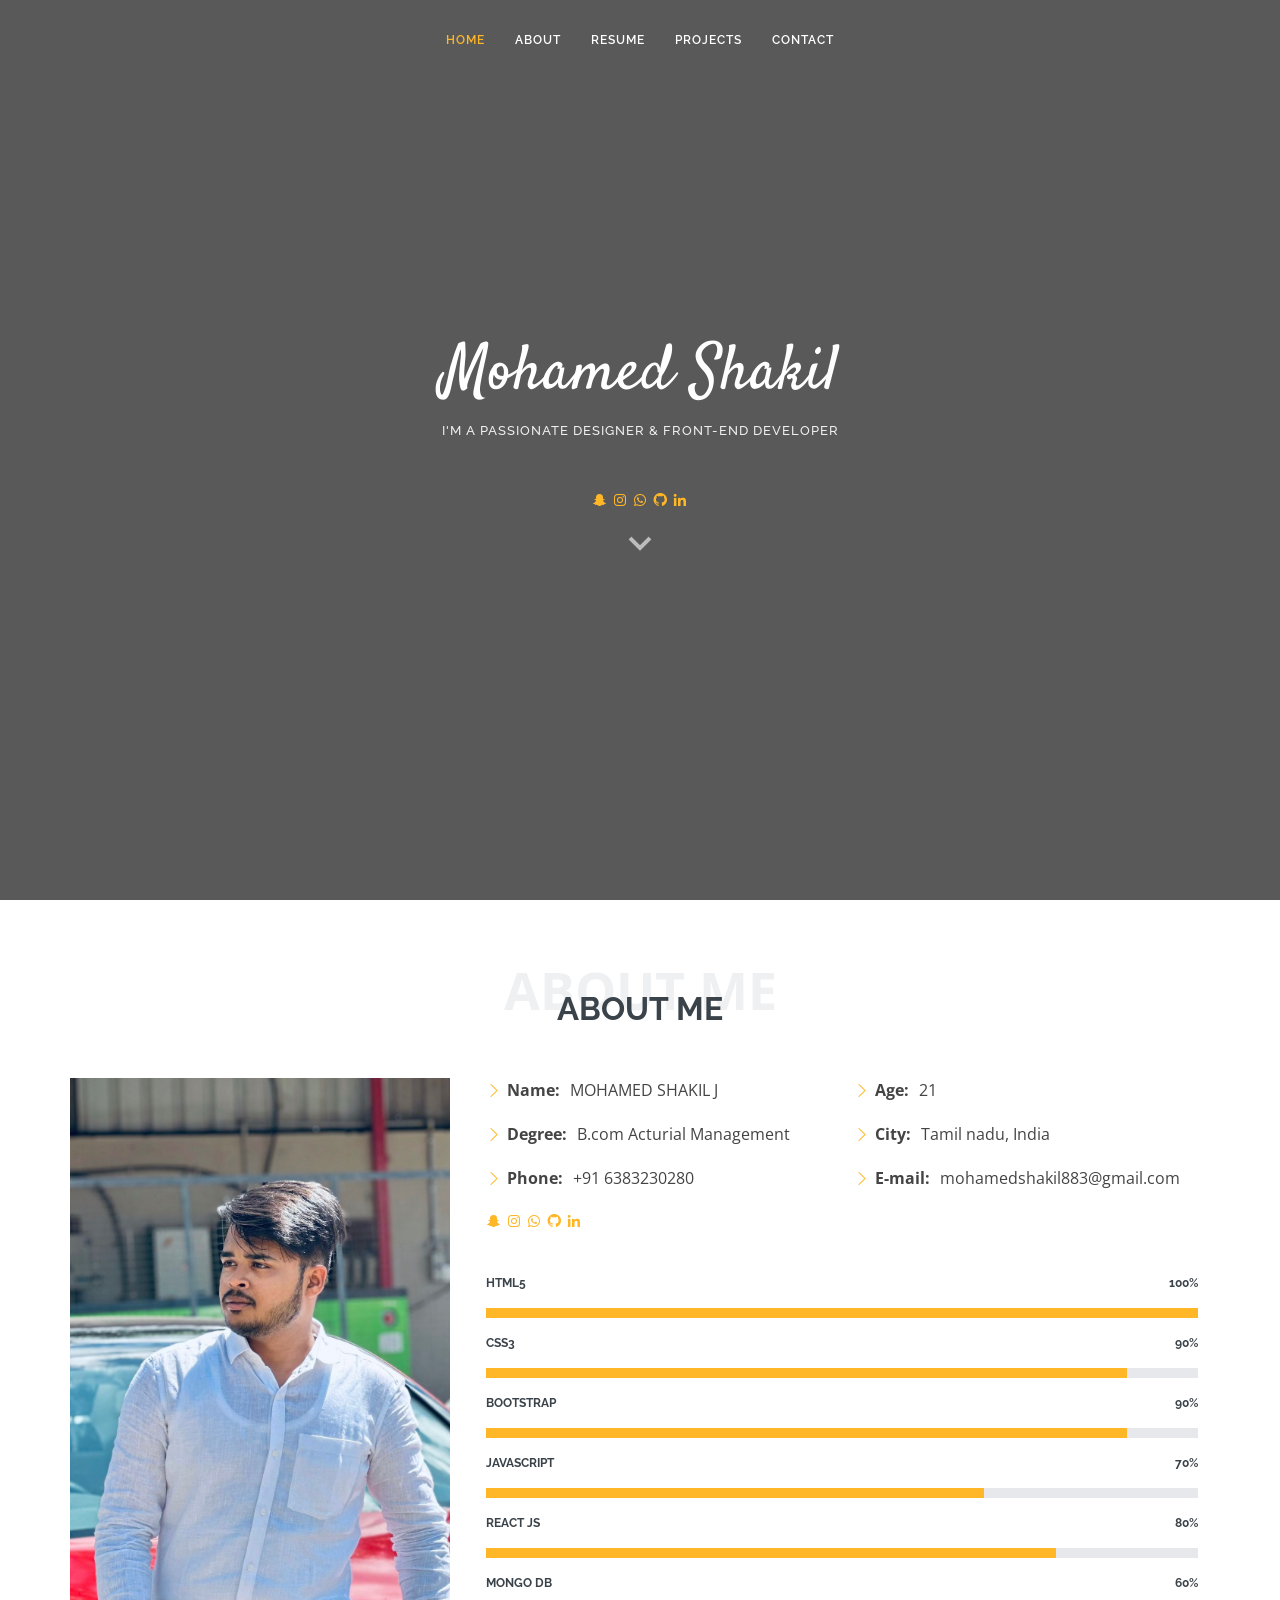
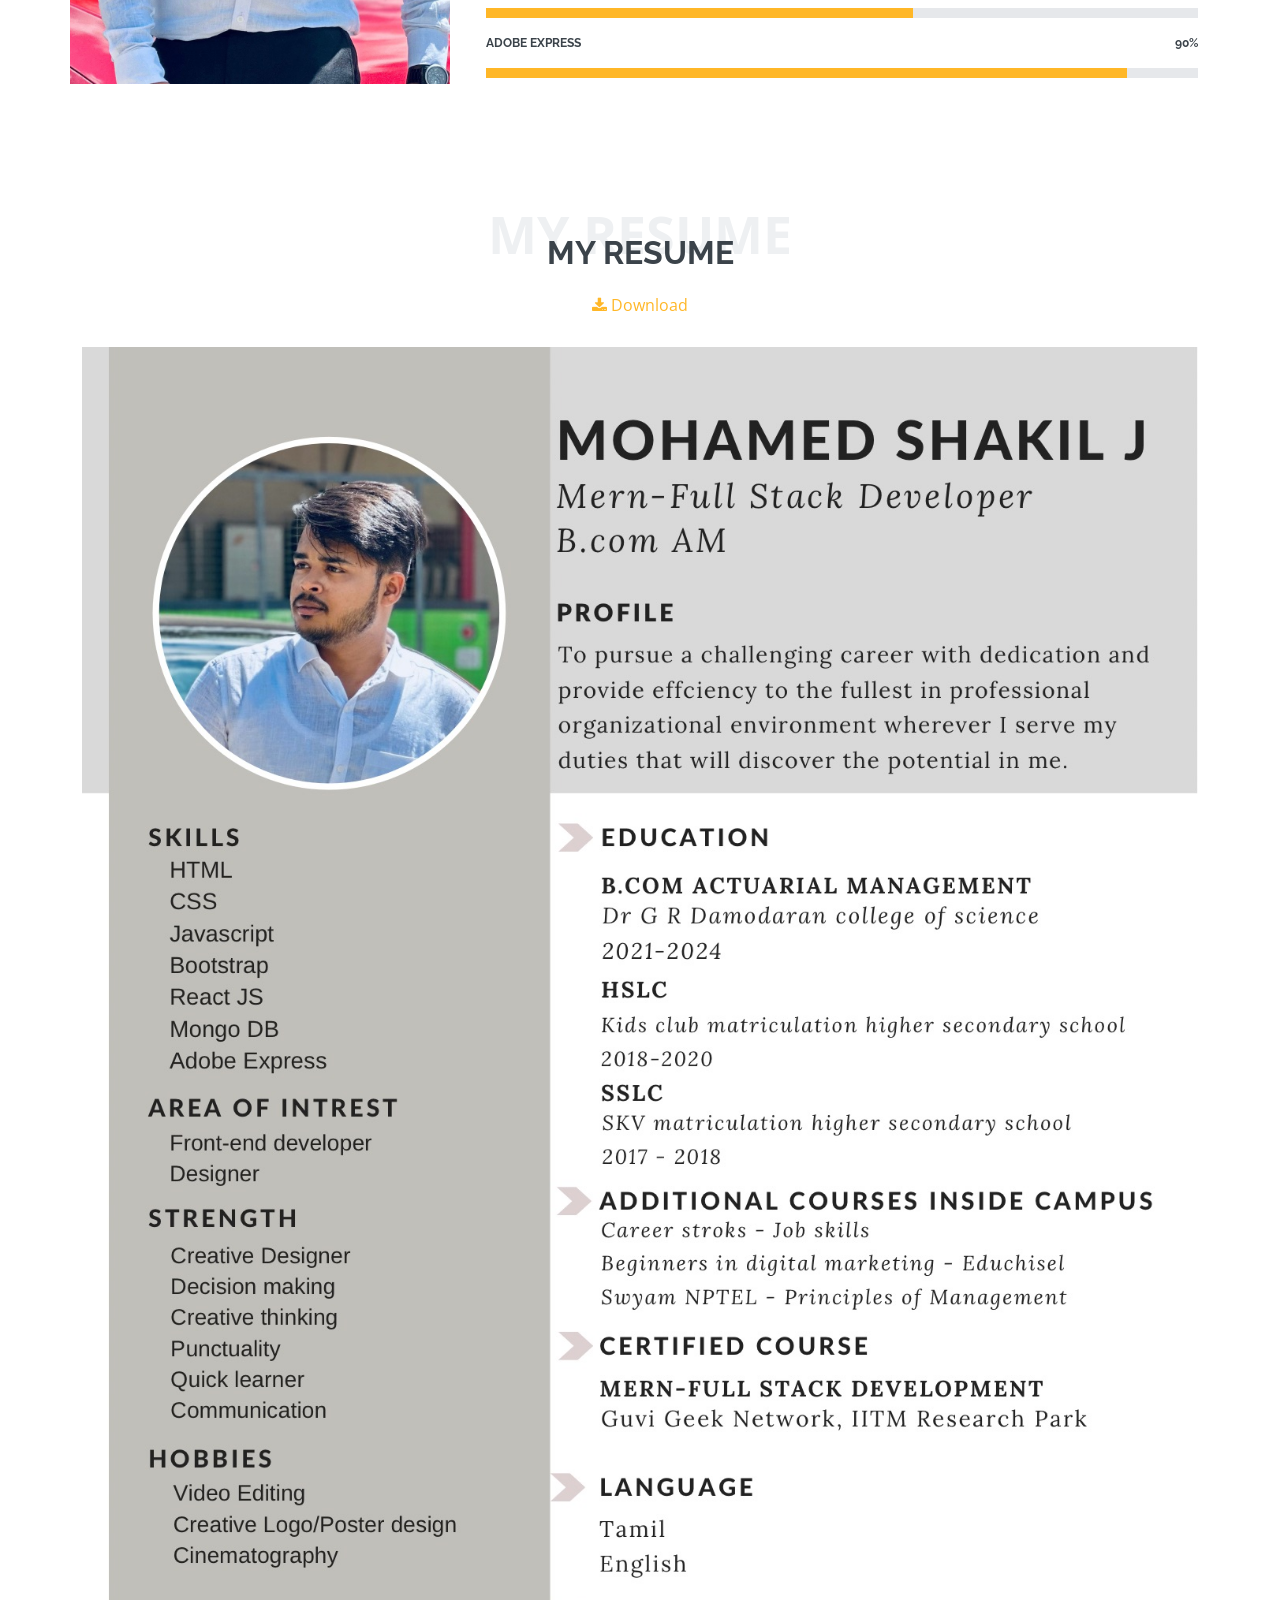
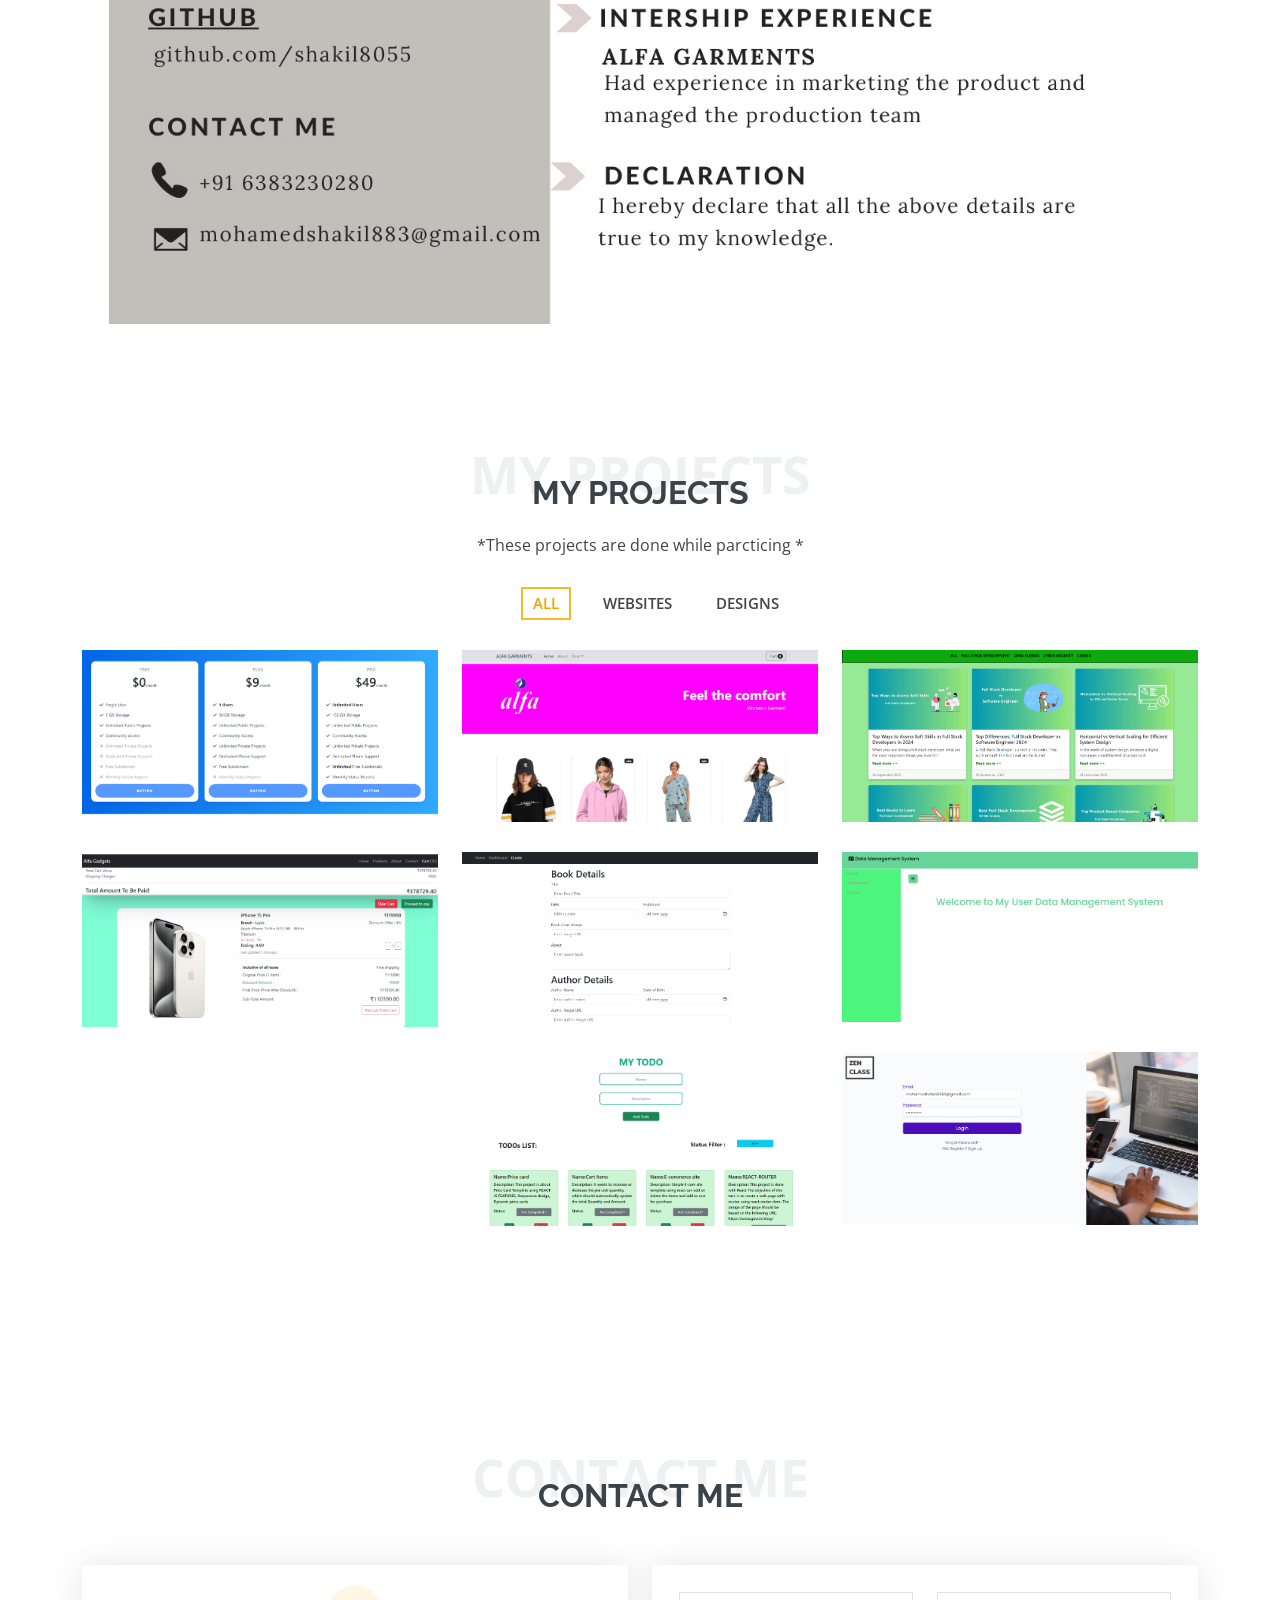
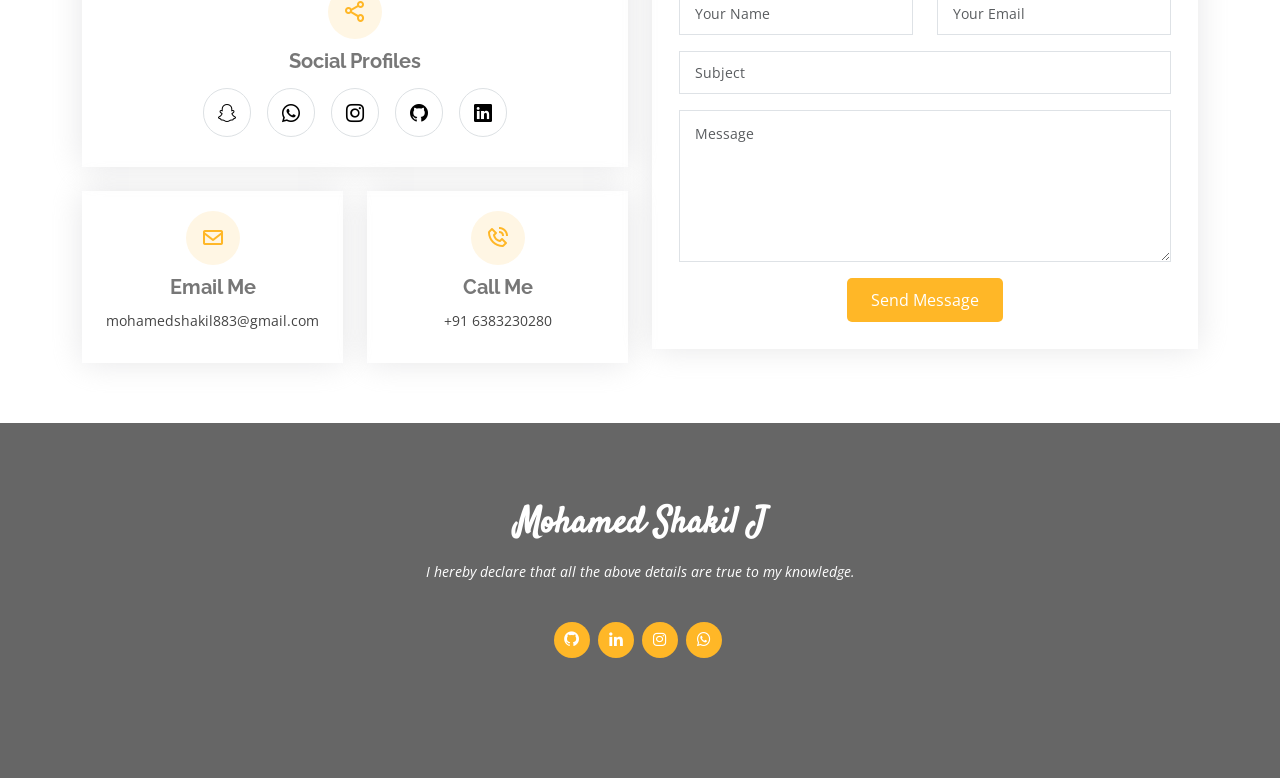
==== index.html @ 7e32fdbc "commit" ====
<!DOCTYPE html>
<html lang="en">

<head>
  <meta charset="utf-8">
  <meta content="width=device-width, initial-scale=1.0" name="viewport">

  <title>MOHAMED SHAKIL J</title>
  <meta content="" name="description">
  <meta content="" name="keywords">
  
  <!-- Favicons -->
  <link href="assets/img/favicon.png" rel="icon">
  <link href="assets/img/apple-touch-icon.png" rel="apple-touch-icon">

  <!-- Google Fonts -->
  <link href="https://fonts.googleapis.com/css?family=Open+Sans:300,300i,400,400i,600,600i,700,700i|Raleway:300,300i,400,400i,500,500i,600,600i,700,700i|Satisfy" rel="stylesheet">
  <link href="assets/vendor/bootstrap/css/bootstrap.min.css" rel="stylesheet">
  <link href="assets/vendor/bootstrap-icons/bootstrap-icons.css" rel="stylesheet">
  <link href="assets/vendor/boxicons/css/boxicons.min.css" rel="stylesheet">
  <link href="assets/vendor/glightbox/css/glightbox.min.css" rel="stylesheet">
  <link href="assets/vendor/swiper/swiper-bundle.min.css" rel="stylesheet">


  <link href="assets/css/style.css" rel="stylesheet">

  <link rel="stylesheet" href="https://cdnjs.cloudflare.com/ajax/libs/font-awesome/4.7.0/css/font-awesome.min.css">
</head>

<body>

  <!-- ======= Header ======= -->
  <header id="header" class="fixed-top d-flex justify-content-center align-items-center header-transparent">

    <nav id="navbar" class="navbar">
      <ul>
        <li><a class="nav-link scrollto active" href="#hero">Home</a></li>
        <li><a class="nav-link scrollto" href="#about">About</a></li>
        <li><a class="nav-link scrollto" href="#resume">Resume</a></li>
        <li><a class="nav-link scrollto " href="#portfolio">PROJECTS</a></li>
        <li><a class="nav-link scrollto" href="#contact">Contact</a></li>
      </ul>
      <i class="bi bi-list mobile-nav-toggle"></i>
    </nav><!-- .navbar -->

  </header><!-- End Header -->

  <!-- ======= Hero Section ======= -->
  <section id="hero">
    <div class="hero-container">
      <h1>Mohamed Shakil</h1>
      <h2>I'm a Passionate Designer & Front-End developer</h2>
      
      
      <div class="social-links">
        <a href="https://snapchat.com/t/cW3NzgZ7" class="snapchat"><i class="bx bxl-snapchat"></i></a>
        <a href="https://www.instagram.com/mdshakiill" class="instagram"><i class="bx bxl-instagram"></i></a>
        <a href="https://wa.me/+916383230280" class="whatsapp"><i class="bx bxl-whatsapp"></i></a>
        <a href="https://github.com/shakil8055"><i class="bx bxl-github"></i></a>
        <a href="https://www.linkedin.com/in/mohamed-shakil-3260b3309/" class="linkedin"><i class="bx bxl-linkedin"></i></a>
      </div>
      <a href="#about" class="btn-scroll scrollto" title="Scroll Down"><i class="bx bx-chevron-down"></i></a>
    </div>
  </section><!-- End Hero -->

  <main id="main">

    <!-- ======= About Me Section ======= -->
    <section id="about" class="about">
      <div class="container">

        <div class="section-title">
          <span>About Me</span>
          <h2>About Me</h2>
          
        </div>

        <div class="row">
          <div class="image col-lg-4 d-flex align-items-stretch justify-content-center justify-content-lg-start"></div>
          <div class="col-lg-8 d-flex flex-column align-items-stretch">
            <div class="content ps-lg-4 d-flex flex-column justify-content-center">
              <div class="row">
                <div class="col-lg-6">
                  <ul>
                    <li><i class="bi bi-chevron-right"></i> <strong>Name:</strong> <span>MOHAMED SHAKIL J</span></li>
                    <li><i class="bi bi-chevron-right"></i> <strong>Degree:</strong> <span>B.com Acturial Management</span></li>
                    
                    <li><i class="bi bi-chevron-right"></i> <strong>Phone:</strong> <span>+91 6383230280</span></li>
                  </ul>
                </div>
                <div class="col-lg-6">
                  <ul>
                    <li><i class="bi bi-chevron-right"></i> <strong>Age:</strong> <span>21</span></li>
                    <li><i class="bi bi-chevron-right"></i> <strong>City:</strong> <span>Tamil nadu, India</span></li>
                    <li><i class="bi bi-chevron-right"></i> <strong>E-mail:</strong> <span>mohamedshakil883@gmail.com</span></li>
                  </ul>
                </div>
                <div class="social-links">
                  <a href="https://snapchat.com/t/cW3NzgZ7" class="snapchat"><i class="bx bxl-snapchat"></i></a>
                  <a href="https://www.instagram.com/mdshakiill" class="instagram"><i class="bx bxl-instagram"></i></a>
                  <a href="https://wa.me/+916383230280" class="whatsapp"><i class="bx bxl-whatsapp"></i></a>
                  <a href="https://github.com/shakil8055"><i class="bx bxl-github"></i></a>
                  <a href="https://www.linkedin.com/in/mohamed-shakil-3260b3309/" class="linkedin"><i class="bx bxl-linkedin"></i></a>
                </div>
              </div>
             
            </div><!-- End .content-->

            <div class="skills-content ps-lg-4">
              <div class="progress">
                <span class="skill">HTML5 <i class="val">100%</i></span>
                <div class="progress-bar-wrap">
                  <div class="progress-bar" role="progressbar" aria-valuenow="100" aria-valuemin="0" aria-valuemax="100"></div>
                </div>
              </div>
              <div class="progress">
                <span class="skill">CSS3 <i class="val">90%</i></span>
                <div class="progress-bar-wrap">
                  <div class="progress-bar" role="progressbar" aria-valuenow="90" aria-valuemin="0" aria-valuemax="100"></div>
                </div>
              </div>

              <div class="progress">
                <span class="skill">Bootstrap <i class="val">90%</i></span>
                <div class="progress-bar-wrap">
                  <div class="progress-bar" role="progressbar" aria-valuenow="90" aria-valuemin="0" aria-valuemax="100"></div>
                </div>
              </div>

              <div class="progress">
                <span class="skill">Javascript<i class="val">70%</i></span>
                <div class="progress-bar-wrap">
                  <div class="progress-bar" role="progressbar" aria-valuenow="70" aria-valuemin="0" aria-valuemax="100"></div>
                </div>
              </div>
              <div class="progress">
                <span class="skill">React JS<i class="val">80%</i></span>
                <div class="progress-bar-wrap">
                  <div class="progress-bar" role="progressbar" aria-valuenow="80" aria-valuemin="0" aria-valuemax="100"></div>
                </div>
              </div>
              <div class="progress">
                <span class="skill">Mongo DB<i class="val">60%</i></span>
                <div class="progress-bar-wrap">
                  <div class="progress-bar" role="progressbar" aria-valuenow="60" aria-valuemin="0" aria-valuemax="100"></div>
                </div>
              </div>
              <div class="progress">
                <span class="skill">Adobe Express<i class="val">90%</i></span>
                <div class="progress-bar-wrap">
                  <div class="progress-bar" role="progressbar" aria-valuenow="90" aria-valuemin="0" aria-valuemax="100"></div>
                </div>
              </div>
            </div>
          </div>
        </div>

      </div>
    </section>

    <!-- ======= My Resume Section ======= -->
    <section id="resume" class="resume">
      <div class="container">

        <div class="section-title">
          <span>My Resume</span>
          <h2>My Resume</h2>
          <a download href="./assets/img/RESUME.jpg"> <i class="fa fa-download"></i> Download</a>
        </div>

        <div class="row">
          
            
           
        <img src="./assets/img/RESUME.jpg">
      </div>
    </section><!-- End My Resume Section -->

    

    <!-- ======= My Portfolio Section ======= -->
    <section id="portfolio" class="portfolio">
      <div class="container">

        <div class="section-title">
          <span>My PROJECTS</span>
          <h2>My PROJECTS</h2>
          <p>*These projects are done while parcticing *</p>
        </div>

        <ul id="portfolio-flters" class="d-flex justify-content-center">
          <li data-filter="*" class="filter-active">All</li>
          <li data-filter=".filter-app">WEBSITES</li>
          <li data-filter=".filter-card">DESIGNS</li>
        </ul>

        <div class="row portfolio-container">

          <div class="col-lg-4 col-md-6 portfolio-item filter-app">
            <div class="portfolio-img"><img src="./assets/img/projects/Price-card.png" class="img-fluid" alt=""></div>
            <div class="portfolio-info">
              <h4>WEBSITE</h4>
              <p>PRICE CARD</p>
              <a href="./assets/img/projects/Price-card.png" data-gallery="portfolioGallery" class="portfolio-lightbox preview-link" title="PRICE CARD"><i class="bx bx-plus"></i></a>
              <a href="https://sha-price-card.netlify.app/" class="details-link" title="More Details"><i class="bx bx-link"></i></a>
            </div>
          </div>
          <div class="col-lg-4 col-md-6 portfolio-item filter-app">
            <div class="portfolio-img"><img src="./assets/img/projects/ALFA e-com.png" class="img-fluid" alt=""></div>
            <div class="portfolio-info">
              <h4>WEBSITE</h4>
              <p>ALFA E-COM SITE</p>
              <a href="./assets/img/projects/ALFA e-com.png" data-gallery="portfolioGallery" class="portfolio-lightbox preview-link" title="ALFA E-COM SITE"><i class="bx bx-plus"></i></a>
              <a href="https://sha-alfa-ecom.netlify.app/" class="details-link" title="More Details"><i class="bx bx-link"></i></a>
            </div>
          </div>
          <div class="col-lg-4 col-md-6 portfolio-item filter-app">
            <div class="portfolio-img"><img src="./assets/img/projects/course site.png" class="img-fluid" alt=""></div>
            <div class="portfolio-info">
              <h4>WEBSITE</h4>
              <p>COURSE SITE</p>
              <a href="./assets/img/projects/course site.png" data-gallery="portfolioGallery" class="portfolio-lightbox preview-link" title="COURSE SITE"><i class="bx bx-plus"></i></a>
              <a href="https://sha-react-router.netlify.app/" class="details-link" title="More Details"><i class="bx bx-link"></i></a>
            </div>
          </div>
          <div class="col-lg-4 col-md-6 portfolio-item filter-app">
            <div class="portfolio-img"><img src="./assets/img/projects/Data management.png" class="img-fluid" alt=""></div>
            <div class="portfolio-info">
              <h4>WEBSITE</h4>
              <p>DATA MANAGEMENT SYSTEM</p>
              <a href="./assets/img/projects/Data management.png" data-gallery="portfolioGallery" class="portfolio-lightbox preview-link" title="DATA MANAGEMENT SYSTEM"><i class="bx bx-plus"></i></a>
              <a href="https://sha-user-management.netlify.app/" class="details-link" title="More Details"><i class="bx bx-link"></i></a>
            </div>
          </div>
          <div class="col-lg-4 col-md-6 portfolio-item filter-app">
            <div class="portfolio-img"><img src="./assets/img/projects/library management.png" class="img-fluid" alt=""></div>
            <div class="portfolio-info">
              <h4>WEBSITE</h4>
              <p>LIBRARY MANAGEMENT</p>
              <a href="./assets/img/projects/library management.png" data-gallery="portfolioGallery" class="portfolio-lightbox preview-link" title="LIBRARY MANAGEMENT"><i class="bx bx-plus"></i></a>
              <a href="https://sha-library-management.netlify.app/" class="details-link" title="More Details"><i class="bx bx-link"></i></a>
            </div>
          </div>
          <div class="col-lg-4 col-md-6 portfolio-item filter-app">
            <div class="portfolio-img"><img src="./assets/img/projects/GADGET SITE.png" class="img-fluid" alt=""></div>
            <div class="portfolio-info">
              <h4>WEBSITE</h4>
              <p>CART ITEMS</p>
              <a href="./assets/img/projects/GADGET SITE.png" data-gallery="portfolioGallery" class="portfolio-lightbox preview-link" title="CART ITEMS"><i class="bx bx-plus"></i></a>
              <a href="https://sha-cart-items.netlify.app/" class="details-link" title="More Details"><i class="bx bx-link"></i></a>
            </div>
          </div>
          <div class="col-lg-4 col-md-6 portfolio-item filter-app">
            <div class="portfolio-img"><img src="./assets/img/projects/ZEN CLASS CLONE.png" class="img-fluid" alt=""></div>
            <div class="portfolio-info">
              <h4>WEBSITE</h4>
              <p>ZEN CLASS CLONE</p>
              <a href="./assets/img/projects/ZEN CLASS CLONE.png" data-gallery="portfolioGallery" class="portfolio-lightbox preview-link" title="ZEN CLASS CLONE"><i class="bx bx-plus"></i></a>
              <a href="https://sha-zenclass-copy.netlify.app/" class="details-link" title="More Details"><i class="bx bx-link"></i></a>
            </div>
          </div>
          <div class="col-lg-4 col-md-6 portfolio-item filter-app">
            <div class="portfolio-img"><img src="./assets/img/projects/MY TODO APP.png" class="img-fluid" alt=""></div>
            <div class="portfolio-info">
              <h4>WEBSITE</h4>
              <p>MY TODO APP</p>
              <a href="./assets/img/projects/MY TODO APP.png" data-gallery="portfolioGallery" class="portfolio-lightbox preview-link" title="MY TODO APP"><i class="bx bx-plus"></i></a>
              <a href="https://sha-my-todos.netlify.app/" class="details-link" title="More Details"><i class="bx bx-link"></i></a>
            </div>
          </div>

          <div class="col-lg-4 col-md-6 portfolio-item filter-card">
            <div class="portfolio-img"><img src="assets/img/projects/EMPEROR BIRIYANI-1-CHICKEN.png" class="img-fluid" alt=""></div>
            <div class="portfolio-info">
              <h4>POSTER DESIGN</h4>
              <p>EMPEROR BIRIYANI</p>
              <a href="assets/img/projects/EMPEROR BIRIYANI-1-CHICKEN.png" data-gallery="portfolioGallery" class="portfolio-lightbox preview-link" title="EMPEROR BIRIYANI (CHICKEN)"><i class="bx bx-plus"></i></a>
              <a href="https://new.express.adobe.com/publishedV2/urn:aaid:sc:AP:8eb8e637-2f23-4b39-99ff-6d35728fdd89?promoid=Y69SGM5H&mv=other" class="details-link" title="More Details"><i class="bx bx-link"></i></a>
            </div>
          </div>
          <div class="col-lg-4 col-md-6 portfolio-item filter-card">
            <div class="portfolio-img"><img src="assets/img/projects/EMPEROR BIRIYANI-2-MUTTON.png" class="img-fluid" alt=""></div>
            <div class="portfolio-info">
              <h4>POSTER DESIGN</h4>
              <p>EMPEROR BIRIYANI</p>
              <a href="assets/img/projects/EMPEROR BIRIYANI-2-MUTTON.png" data-gallery="portfolioGallery" class="portfolio-lightbox preview-link" title="EMPEROR BIRIYANI (MUTTON)"><i class="bx bx-plus"></i></a>
              <a href="https://new.express.adobe.com/publishedV2/urn:aaid:sc:AP:8eb8e637-2f23-4b39-99ff-6d35728fdd89?promoid=Y69SGM5H&mv=other" class="details-link" title="More Details"><i class="bx bx-link"></i></a>
            </div>
          </div>
        
          <div class="col-lg-4 col-md-6 portfolio-item filter-card">
            <div class="portfolio-img"><img src="assets/img/projects/KPS PRODUCTS MENU-1.png" class="img-fluid" alt=""></div>
            <div class="portfolio-info">
              <h4>POSTER DESIGN</h4>
              <p>KPS PRODUCTS</p>
              <a href="assets/img/projects/KPS PRODUCTS MENU-1.png"   data-gallery="portfolioGallery" class="portfolio-lightbox preview-link" title="KPS PRODUCTS"><i class="bx bx-plus"></i></a>
              <a href="https://new.express.adobe.com/publishedV2/urn:aaid:sc:AP:5544eb10-08d7-4cee-b5f9-d1bdec120eef?promoid=Y69SGM5H&mv=other" class="details-link" title="More Details"><i class="bx bx-link"></i></a>
            </div>
          </div>
          <div class="col-lg-4 col-md-6 portfolio-item filter-card">
            <div class="portfolio-img"><img src="assets/img/projects/TOP TOUCH-1-BURGER.png" class="img-fluid" alt=""></div>
            <div class="portfolio-info">
              <h4>POSTER DESIGN</h4>
              <p>TOP TOUCH</p>
              <a href="assets/img/projects/TOP TOUCH-1-BURGER.png"   data-gallery="portfolioGallery" class="portfolio-lightbox preview-link" title="TOP TOUCH (burger)"><i class="bx bx-plus"></i></a>
              <a href="https://new.express.adobe.com/publishedV2/urn:aaid:sc:AP:abbccd98-3488-4372-ba38-b3f54a99cfbb?promoid=Y69SGM5H&mv=other" class="details-link" title="More Details"><i class="bx bx-link"></i></a>
            </div>
          </div>
          <div class="col-lg-4 col-md-6 portfolio-item filter-card">
            <div class="portfolio-img"><img src="assets/img/projects/TOP TOUCH-2-PIZZA.png" class="img-fluid" alt=""></div>
            <div class="portfolio-info">
              <h4>POSTER DESIGN</h4>
              <p>TOP TOUCH</p>
              <a href="assets/img/projects/TOP TOUCH-2-PIZZA.png"   data-gallery="portfolioGallery" class="portfolio-lightbox preview-link" title="TOP TOUCH (pizza)"><i class="bx bx-plus"></i></a>
              <a href="https://new.express.adobe.com/publishedV2/urn:aaid:sc:AP:abbccd98-3488-4372-ba38-b3f54a99cfbb?promoid=Y69SGM5H&mv=other" class="details-link" title="More Details"><i class="bx bx-link"></i></a>
            </div>
          </div>
          <div class="col-lg-4 col-md-6 portfolio-item filter-card">
            <div class="portfolio-img"><img src="assets/img/projects/TOP TOUCH-3-SANDWICH.png" class="img-fluid" alt=""></div>
            <div class="portfolio-info">
              <h4>POSTER DESIGN</h4>
              <p>TOP TOUCH</p>
              <a href="assets/img/projects/TOP TOUCH-3-SANDWICH.png"   data-gallery="portfolioGallery" class="portfolio-lightbox preview-link" title="TOP TOUCH (sandwich)"><i class="bx bx-plus"></i></a>
              <a href="https://new.express.adobe.com/publishedV2/urn:aaid:sc:AP:abbccd98-3488-4372-ba38-b3f54a99cfbb?promoid=Y69SGM5H&mv=other" class="details-link" title="More Details"><i class="bx bx-link"></i></a>
            </div>
          </div>
          <div class="col-lg-4 col-md-6 portfolio-item filter-card">
            <div class="portfolio-img"><img src="assets/img/projects/ALFA FASHION.png" class="img-fluid" alt=""></div>
            <div class="portfolio-info">
              <h4>POSTER DESIGN</h4>
              <p>ALFA FASHION</p>
              <a href="assets/img/projects/ALFA FASHION.png" data-gallery="portfolioGallery" class="portfolio-lightbox preview-link" title="ALFA FASHION"><i class="bx bx-plus"></i></a>
              <a href="https://new.express.adobe.com/publishedV2/urn:aaid:sc:AP:2555f8e9-27ca-42a1-950b-ed10c078141b?promoid=Y69SGM5H&mv=other" class="details-link" title="More Details"><i class="bx bx-link"></i></a>
            </div>
          </div>

          

        </div>
      </div>
    </section><!-- End My Portfolio Section -->

    <!-- ======= Contact Me Section ======= -->
    <section id="contact" class="contact">
      <div class="container">

        <div class="section-title">
          <span>Contact Me</span>
          <h2>Contact Me</h2>
        </div>

        <div class="row">

          <div class="col-lg-6">

            <div class="row">
              <div class="col-md-12">
                <div class="info-box">
                  <i class="bx bx-share-alt"></i>
                  <h3>Social Profiles</h3>
                  <div class="social-links">
                    <a href="https://snapchat.com/t/cW3NzgZ7" class="snapchat"><i class="bi bi-snapchat"></i></a>
                    <a href="https://wa.me/+916383230280" class="whatsapp"><i class="bi bi-whatsapp"></i></a>
                    <a href="https://www.instagram.com/mdshakiill" class="instagram"><i class="bi bi-instagram"></i></a>
                    <a href="https://github.com/shakil8055" class="github"><i class="bi bi-github"></i></a>
                    <a href="https://www.linkedin.com/in/mohamed-shakil-3260b3309/" class="linkedin"><i class="bi bi-linkedin"></i></a>
                  </div>
                </div>
              </div>
              <div class="col-md-6">
                <div class="info-box mt-4">
                  <i class="bx bx-envelope"></i>
                  <h3>Email Me</h3>
                  <p>mohamedshakil883@gmail.com</p>
                </div>
              </div>
              <div class="col-md-6">
                <div class="info-box mt-4">
                  <i class="bx bx-phone-call"></i>
                  <h3>Call Me</h3>
                  <p>+91 6383230280</p>
                </div>
              </div>
            </div>

          </div>

          <div class="col-lg-6">
            <form action="forms/contact.php" method="post" role="form" class="php-email-form">
              <div class="row">
                <div class="col-md-6 form-group">
                  <input type="text" name="name" class="form-control" id="name" placeholder="Your Name" required>
                </div>
                <div class="col-md-6 form-group mt-3 mt-md-0">
                  <input type="email" class="form-control" name="email" id="email" placeholder="Your Email" required>
                </div>
              </div>
              <div class="form-group mt-3">
                <input type="text" class="form-control" name="subject" id="subject" placeholder="Subject" required>
              </div>
              <div class="form-group mt-3">
                <textarea class="form-control" name="message" rows="6" placeholder="Message" required></textarea>
              </div>
              <div class="my-3">
                <div class="loading">Loading</div>
                <div class="error-message"></div>
                <div class="sent-message">Your message has been sent. Thank you!</div>
              </div>
              <div class="text-center"><button type="submit">Send Message</button></div>
            </form>
          </div>

        </div>

      </div>
    </section><!-- End Contact Me Section -->

  </main><!-- End #main -->

  <!-- ======= Footer ======= -->
  <footer id="footer">
    <div class="container">
      <h3>Mohamed Shakil J</h3>
      <p>I hereby declare that all the above details are true to my knowledge.</p>
      <div class="social-links">
        <a href="https://github.com/shakil8055" class="github"><i class="bx bxl-github"></i></a>
        <a href="https://www.linkedin.com/in/mohamed-shakil-3260b3309/" class="linkedin"><i class="bx bxl-linkedin"></i></a>
        <a href="https://www.instagram.com/mdshakiill/" class="instagram"><i class="bx bxl-instagram"></i></a>
        <a href="https://wa.me/+916383230280" class="whatsapp"><i class="bx bxl-whatsapp"></i></a>
        
      </div>
      
  </footer><!-- End Footer -->

  <a href="#" class="back-to-top d-flex align-items-center justify-content-center"><i class="bi bi-arrow-up-short"></i></a>

  <!-- Vendor JS Files -->
  <script src="assets/vendor/purecounter/purecounter_vanilla.js"></script>
  <script src="assets/vendor/bootstrap/js/bootstrap.bundle.min.js"></script>
  <script src="assets/vendor/glightbox/js/glightbox.min.js"></script>
  <script src="assets/vendor/isotope-layout/isotope.pkgd.min.js"></script>
  <script src="assets/vendor/swiper/swiper-bundle.min.js"></script>
  <script src="assets/vendor/waypoints/noframework.waypoints.js"></script>
  <script src="assets/vendor/php-email-form/validate.js"></script>

  <!-- Template Main JS File -->
  <script src="assets/js/main.js"></script>

</body>

</html>
---- assets/css/style.css ----
/**
* Template Name: Laura
* Template URL: https://bootstrapmade.com/laura-free-creative-bootstrap-theme/
* Updated: Mar 17 2024 with Bootstrap v5.3.3
* Author: BootstrapMade.com
* License: https://bootstrapmade.com/license/
*/

/*--------------------------------------------------------------
# General
--------------------------------------------------------------*/
body {
  font-family: "Open Sans", sans-serif;
  color: #444444;
}

a {
  color: #ffb727;
  text-decoration: none;
}

a:hover {
  color: #ffc85a;
  text-decoration: none;
}

h1,
h2,
h3,
h4,
h5,
h6 {
  font-family: "Raleway", sans-serif;
}

/*--------------------------------------------------------------
# Back to top button
--------------------------------------------------------------*/
.back-to-top {
  position: fixed;
  visibility: hidden;
  opacity: 0;
  right: 15px;
  bottom: 15px;
  z-index: 996;
  background: #ffb727;
  width: 40px;
  height: 40px;
  border-radius: 4px;
  transition: all 0.4s;
}

.back-to-top i {
  font-size: 28px;
  color: #fff;
  line-height: 0;
}

.back-to-top:hover {
  background: #ffc550;
  color: #fff;
}

.back-to-top.active {
  visibility: visible;
  opacity: 1;
}

/*--------------------------------------------------------------
# Header
--------------------------------------------------------------*/
#header {
  z-index: 997;
  transition: all 0.5s;
  height: 80px;
  background: rgba(25, 28, 31, 0.8);
}

#header.header-transparent {
  background: transparent;
}

#header.header-scrolled {
  height: 60px;
  background: rgba(25, 28, 31, 0.8);
}

/*--------------------------------------------------------------
# Navigation Menu
--------------------------------------------------------------*/
/**
* Desktop Navigation 
*/
.navbar {
  padding: 0;
}

.navbar ul {
  margin: 0;
  padding: 0;
  display: flex;
  list-style: none;
  align-items: center;
}

.navbar li {
  position: relative;
}

.navbar a,
.navbar a:focus {
  display: flex;
  align-items: center;
  justify-content: space-between;
  padding: 10px 15px;
  color: #fff;
  white-space: nowrap;
  transition: 0.3s;
  font-size: 12px;
  font-family: "Raleway", sans-serif;
  text-transform: uppercase;
  font-weight: 600;
  letter-spacing: 1px;
}

.navbar a i,
.navbar a:focus i {
  font-size: 12px;
  line-height: 0;
  margin-left: 5px;
}

.navbar a:hover,
.navbar .active,
.navbar .active:focus,
.navbar li:hover>a {
  color: #ffb727;
}

.navbar .dropdown ul {
  display: block;
  position: absolute;
  left: 14px;
  top: calc(100% + 30px);
  margin: 0;
  padding: 10px 0;
  z-index: 99;
  opacity: 0;
  visibility: hidden;
  background: #fff;
  box-shadow: 0px 0px 30px rgba(127, 137, 161, 0.25);
  transition: 0.3s;
  border-radius: 4px;
}

.navbar .dropdown ul li {
  min-width: 200px;
}

.navbar .dropdown ul a {
  padding: 10px 20px;
  font-size: 14px;
  text-transform: none;
  font-weight: 400;
  color: #3b434a;
  letter-spacing: 1px;
}

.navbar .dropdown ul a i {
  font-size: 12px;
}

.navbar .dropdown ul a:hover,
.navbar .dropdown ul .active:hover,
.navbar .dropdown ul li:hover>a {
  color: #ffb727;
}

.navbar .dropdown:hover>ul {
  opacity: 1;
  top: 100%;
  visibility: visible;
}

.navbar .dropdown .dropdown ul {
  top: 0;
  left: calc(100% - 30px);
  visibility: hidden;
}

.navbar .dropdown .dropdown:hover>ul {
  opacity: 1;
  top: 0;
  left: 100%;
  visibility: visible;
}

@media (max-width: 1366px) {
  .navbar .dropdown .dropdown ul {
    left: -90%;
  }

  .navbar .dropdown .dropdown:hover>ul {
    left: -100%;
  }
}

/**
* Mobile Navigation 
*/
.mobile-nav-toggle {
  color: #fff;
  font-size: 28px;
  cursor: pointer;
  display: none;
  line-height: 0;
  transition: 0.5s;
}

@media (max-width: 991px) {
  .mobile-nav-toggle {
    display: block;
  }

  .navbar ul {
    display: none;
  }
}

.navbar-mobile {
  position: fixed;
  overflow: hidden;
  top: 0;
  right: 0;
  left: 0;
  bottom: 0;
  background: rgba(36, 41, 46, 0.9);
  transition: 0.3s;
  z-index: 999;
}

.navbar-mobile .mobile-nav-toggle {
  position: absolute;
  top: 15px;
  right: 15px;
}

.navbar-mobile ul {
  display: block;
  position: absolute;
  top: 55px;
  right: 15px;
  bottom: 15px;
  left: 15px;
  padding: 10px 0;
  border-radius: 10px;
  background-color: #fff;
  overflow-y: auto;
  transition: 0.3s;
}

.navbar-mobile a,
.navbar-mobile a:focus {
  padding: 10px 20px;
  font-size: 14px;
  color: #3b434a;
}

.navbar-mobile a:hover,
.navbar-mobile .active,
.navbar-mobile li:hover>a {
  color: #ffb727;
}

.navbar-mobile .getstarted,
.navbar-mobile .getstarted:focus {
  margin: 15px;
}

.navbar-mobile .dropdown ul {
  position: static;
  display: none;
  margin: 10px 20px;
  padding: 10px 0;
  z-index: 99;
  opacity: 1;
  visibility: visible;
  background: #fff;
  box-shadow: 0px 0px 30px rgba(127, 137, 161, 0.25);
}

.navbar-mobile .dropdown ul li {
  min-width: 200px;
}

.navbar-mobile .dropdown ul a {
  padding: 10px 20px;
}

.navbar-mobile .dropdown ul a i {
  font-size: 12px;
}

.navbar-mobile .dropdown ul a:hover,
.navbar-mobile .dropdown ul .active:hover,
.navbar-mobile .dropdown ul li:hover>a {
  color: #ffb727;
}

.navbar-mobile .dropdown>.dropdown-active {
  display: block;
}

/*--------------------------------------------------------------
# Hero Section
--------------------------------------------------------------*/
#hero {
  width: 100%;
  height: 100vh;
  background: url("https://e0.pxfuel.com/wallpapers/627/591/desktop-wallpaper-better-start-of-a-future-technology-background-portfolio.jpg") top right;
  background-size: cover;
  position: relative;
}

#hero:before {
  content: "";
  background: rgba(0, 0, 0, 0.65);
  position: absolute;
  bottom: 0;
  top: 0;
  left: 0;
  right: 0;
}

#hero .hero-container {
  position: absolute;
  bottom: 0;
  top: 0;
  left: 0;
  right: 0;
  display: flex;
  justify-content: center;
  align-items: center;
  flex-direction: column;
  padding: 0 15px;
}

#hero h1 {
  margin: 0 0 10px 0;
  font-size: 64px;
  font-family: "Satisfy", serif;
  color: #fff;
}

#hero h2 {
  color: #eee;
  margin-bottom: 50px;
  font-size: 13px;
  font-weight: 500;
  letter-spacing: 1px;
  text-transform: uppercase;
}

#hero .btn-scroll {
  transition: 0.4s;
  color: rgba(255, 255, 255, 0.6);
  animation: up-down 1s ease-in-out infinite alternate-reverse both;
}

#hero .btn-scroll i {
  font-size: 48px;
}

#hero .btn-scroll:hover {
  color: #ffb727;
}

@media (min-width: 1024px) {
  #hero {
    background-attachment: fixed;
  }
}

@media (max-width: 575px) {
  #hero h1 {
    font-size: 40px;
  }

  #hero h2 {
    text-align: center;
    margin-bottom: 30px;
  }
}

@keyframes up-down {
  0% {
    transform: translateY(5px);
  }

  100% {
    transform: translateY(-5px);
  }
}

/*--------------------------------------------------------------
# Sections General
--------------------------------------------------------------*/
section {
  padding: 60px 0;
}

.section-bg {
  background-color: white;
}

.section-title {
  text-align: center;
  padding: 30px 0;
  position: relative;
}

.section-title h2 {
  font-size: 32px;
  font-weight: 700;
  text-transform: uppercase;
  margin-bottom: 20px;
  padding-bottom: 0;
  color: #3b434a;
  position: relative;
  z-index: 2;
}

.section-title span {
  position: absolute;
  top: 30px;
  color: #eef0f2;
  left: 0;
  right: 0;
  z-index: 1;
  font-weight: 700;
  font-size: 52px;
  text-transform: uppercase;
  line-height: 0;
}

.section-title p {
  margin-bottom: 0;
  position: relative;
  z-index: 2;
}

@media (max-width: 575px) {
  .section-title h2 {
    font-size: 28px;
    margin-bottom: 15px;
  }

  .section-title span {
    font-size: 38px;
  }
}

/*--------------------------------------------------------------
# Breadcrumbs
--------------------------------------------------------------*/
.breadcrumbs {
  padding: 20px 0;
  background-color: #f4f5f6;
  min-height: 40px;
  margin-top: 78px;
}

@media (max-width: 992px) {
  .breadcrumbs {
    margin-top: 60px;
  }
}

.breadcrumbs h2 {
  font-size: 24px;
  font-weight: 300;
  margin: 0;
}

@media (max-width: 992px) {
  .breadcrumbs h2 {
    margin: 0 0 10px 0;
  }
}

.breadcrumbs ol {
  display: flex;
  flex-wrap: wrap;
  list-style: none;
  padding: 0;
  margin: 0;
  font-size: 14px;
}

.breadcrumbs ol li+li {
  padding-left: 10px;
}

.breadcrumbs ol li+li::before {
  display: inline-block;
  padding-right: 10px;
  color: #6c757d;
  content: "/";
}

@media (max-width: 768px) {
  .breadcrumbs .d-flex {
    display: block !important;
  }

  .breadcrumbs ol {
    display: block;
  }

  .breadcrumbs ol li {
    display: inline-block;
  }
}

/*--------------------------------------------------------------
# About Me
--------------------------------------------------------------*/
.about .content h3 {
  font-weight: 700;
  font-size: 26px;
  color: #3b434a;
  text-transform: uppercase;
}

.about .content ul {
  list-style: none;
  padding: 0;
}

.about .content ul li {
  margin-bottom: 20px;
  display: flex;
  align-items: center;
}

.about .content ul strong {
  margin-right: 10px;
}

.about .content ul i {
  font-size: 16px;
  margin-right: 5px;
  color: #ffb727;
  line-height: 0;
}

.about .content p:last-child {
  margin-bottom: 0;
}

.about .content .count-box {
  width: 100%;
}

.about .content .count-box i {
  display: block;
  font-size: 36px;
  color: #ffb727;
  float: left;
  line-height: 0;
}

.about .content .count-box span {
  font-size: 36px;
  line-height: 30px;
  display: block;
  font-weight: 700;
  color: #3b434a;
  margin-left: 50px;
}

.about .content .count-box p {
  padding: 15px 0 0 0;
  margin: 0 0 0 50px;
  font-family: "Raleway", sans-serif;
  font-size: 14px;
  color: #5d6a75;
}

.about .content .count-box a {
  font-weight: 600;
  display: block;
  margin-top: 20px;
  color: #5d6a75;
  font-size: 15px;
  font-family: "Satisfy", serif;
  transition: ease-in-out 0.3s;
}

.about .content .count-box a:hover {
  color: #82909c;
}

.about .image {
  background: url("../img/MOHAMED\ SHAKIL.jpeg") center center no-repeat;
  background-size: cover;
  min-height: 500px;
}

.about .skills-content {
  margin-top: 30px;
}

.about .skills-content .progress {
  height: 60px;
  display: block;
  background: none;
  border-radius: 0;
}

.about .skills-content .progress .skill {
  padding: 10px 0;
  margin: 0 0 6px 0;
  text-transform: uppercase;
  display: block;
  font-weight: 700;
  font-family: "Raleway", sans-serif;
  color: #3b434a;
}

.about .skills-content .progress .skill .val {
  float: right;
  font-style: normal;
}

.about .skills-content .progress-bar-wrap {
  background: #e6e8eb;
}

.about .skills-content .progress-bar {
  width: 1px;
  height: 10px;
  transition: 0.9s;
  background-color: #ffb727;
}

/*--------------------------------------------------------------
# My Resume
--------------------------------------------------------------*/
.resume .resume-title {
  font-size: 26px;
  font-weight: 700;
  margin-top: 20px;
  margin-bottom: 20px;
  color: #3b434a;
}

.resume .resume-item {
  padding: 0 0 20px 20px;
  margin-top: -2px;
  border-left: 2px solid #82909c;
  position: relative;
}

.resume .resume-item h4 {
  line-height: 18px;
  font-size: 16px;
  font-weight: 700;
  text-transform: uppercase;
  color: #ffb727;
  margin-bottom: 10px;
}

.resume .resume-item h5 {
  font-size: 16px;
  background: #eef0f2;
  padding: 5px 15px;
  display: inline-block;
  font-weight: 600;
  margin-bottom: 10px;
}

.resume .resume-item ul {
  padding-left: 20px;
}

.resume .resume-item ul li {
  padding-bottom: 10px;
}

.resume .resume-item:last-child {
  padding-bottom: 0;
}

.resume .resume-item::before {
  content: "";
  position: absolute;
  width: 16px;
  height: 16px;
  border-radius: 50px;
  left: -9px;
  top: 0;
  background: #fff;
  border: 2px solid #82909c;
}

/*--------------------------------------------------------------
# My Services
--------------------------------------------------------------*/
.services .icon-box {
  padding: 30px;
  position: relative;
  overflow: hidden;
  background: #fff;
  box-shadow: 0 10px 29px 0 rgba(68, 88, 144, 0.1);
  transition: all 0.3s ease-in-out;
  text-align: center;
  border: 1px solid #fff;
}

.services .icon {
  margin: 0 auto 20px auto;
  padding-top: 17px;
  display: inline-block;
  text-align: center;
  border-radius: 50%;
  width: 72px;
  height: 72px;
  background: #fff4df;
}

.services .icon i {
  font-size: 36px;
  line-height: 1;
  color: #ffb727;
}

.services .title {
  font-weight: 700;
  margin-bottom: 15px;
  font-size: 18px;
}

.services .title a {
  color: #111;
  transition: 0.3s;
}

.services .description {
  font-size: 15px;
  line-height: 28px;
  margin-bottom: 0;
}

.services .icon-box:hover {
  border-color: #ffb727;
}

.services .icon-box:hover .title a {
  color: #ffb727;
}

/*--------------------------------------------------------------
# Testimonials
--------------------------------------------------------------*/
.testimonials {
  padding: 80px 0;
  background: url("../img/testimonials-bg.jpg") no-repeat;
  background-position: center center;
  background-size: cover;
  position: relative;
}

.testimonials::before {
  content: "";
  position: absolute;
  left: 0;
  right: 0;
  top: 0;
  bottom: 0;
  background: rgba(14, 16, 17, 0.7);
}

.testimonials .section-header {
  margin-bottom: 40px;
}

.testimonials .testimonials-carousel,
.testimonials .testimonials-slider {
  overflow: hidden;
}

.testimonials .testimonial-item {
  text-align: center;
  color: #fff;
}

.testimonials .testimonial-item .testimonial-img {
  width: 100px;
  border-radius: 50%;
  border: 6px solid rgba(255, 255, 255, 0.15);
  margin: 0 auto;
}

.testimonials .testimonial-item h3 {
  font-size: 20px;
  font-weight: bold;
  margin: 10px 0 5px 0;
  color: #fff;
}

.testimonials .testimonial-item h4 {
  font-size: 14px;
  color: #ddd;
  margin: 0 0 15px 0;
}

.testimonials .testimonial-item .quote-icon-left,
.testimonials .testimonial-item .quote-icon-right {
  color: rgba(255, 255, 255, 0.4);
  font-size: 26px;
}

.testimonials .testimonial-item .quote-icon-left {
  display: inline-block;
  left: -5px;
  position: relative;
}

.testimonials .testimonial-item .quote-icon-right {
  display: inline-block;
  right: -5px;
  position: relative;
  top: 10px;
}

.testimonials .testimonial-item p {
  font-style: italic;
  margin: 0 auto 15px auto;
  color: #eee;
}

.testimonials .swiper-pagination {
  margin-top: 20px;
  position: relative;
}

.testimonials .swiper-pagination .swiper-pagination-bullet {
  width: 12px;
  height: 12px;
  opacity: 1;
  background-color: rgba(255, 255, 255, 0.4);
}

.testimonials .swiper-pagination .swiper-pagination-bullet-active {
  background-color: #ffb727;
}

@media (min-width: 992px) {
  .testimonials .testimonial-item p {
    width: 80%;
  }
}

/*--------------------------------------------------------------
# My Portfolio
--------------------------------------------------------------*/
.portfolio #portfolio-flters {
  list-style: none;
  margin-bottom: 20px;
}

.portfolio #portfolio-flters li {
  cursor: pointer;
  display: inline-block;
  margin: 0 10px 10px 10px;
  font-size: 15px;
  font-weight: 600;
  line-height: 1;
  padding: 7px 10px;
  text-transform: uppercase;
  color: #444444;
  transition: all 0.3s ease-in-out;
  border: 2px solid #fff;
}

.portfolio #portfolio-flters li:hover,
.portfolio #portfolio-flters li.filter-active {
  color: #f3a200;
  border-color: #ffb727;
}

.portfolio .portfolio-item {
  margin-bottom: 30px;
}

.portfolio .portfolio-item .portfolio-img {
  overflow: hidden;
}

.portfolio .portfolio-item .portfolio-img img {
  transition: all 0.8s ease-in-out;
}

.portfolio .portfolio-item .portfolio-info {
  opacity: 0;
  position: absolute;
  left: 15px;
  bottom: 0;
  z-index: 3;
  right: 15px;
  transition: all ease-in-out 0.3s;
  background: rgba(0, 0, 0, 0.5);
  padding: 10px 15px;
}

.portfolio .portfolio-item .portfolio-info h4 {
  font-size: 18px;
  color: #fff;
  font-weight: 600;
  color: #fff;
  margin-bottom: 0px;
}

.portfolio .portfolio-item .portfolio-info p {
  color: rgba(255, 255, 255, 0.8);
  font-size: 14px;
  margin-bottom: 0;
}

.portfolio .portfolio-item .portfolio-info .preview-link,
.portfolio .portfolio-item .portfolio-info .details-link {
  position: absolute;
  right: 40px;
  font-size: 24px;
  top: calc(50% - 18px);
  color: #fff;
  transition: 0.3s;
}

.portfolio .portfolio-item .portfolio-info .preview-link:hover,
.portfolio .portfolio-item .portfolio-info .details-link:hover {
  color: #ffc041;
}

.portfolio .portfolio-item .portfolio-info .details-link {
  right: 10px;
}

.portfolio .portfolio-item:hover .portfolio-img img {
  transform: scale(1.2);
}

.portfolio .portfolio-item:hover .portfolio-info {
  opacity: 1;
}

/*--------------------------------------------------------------
# Portfolio Details
--------------------------------------------------------------*/
.portfolio-details {
  padding-top: 40px;
}

.portfolio-details .portfolio-details-slider img {
  width: 100%;
}

.portfolio-details .portfolio-details-slider .swiper-pagination {
  margin-top: 20px;
  position: relative;
}

.portfolio-details .portfolio-details-slider .swiper-pagination .swiper-pagination-bullet {
  width: 12px;
  height: 12px;
  background-color: #fff;
  opacity: 1;
  border: 1px solid #ffb727;
}

.portfolio-details .portfolio-details-slider .swiper-pagination .swiper-pagination-bullet-active {
  background-color: #ffb727;
}

.portfolio-details .portfolio-info {
  padding: 30px;
  box-shadow: 0px 0 30px rgba(59, 67, 74, 0.08);
}

.portfolio-details .portfolio-info h3 {
  font-size: 22px;
  font-weight: 700;
  margin-bottom: 20px;
  padding-bottom: 20px;
  border-bottom: 1px solid #eee;
}

.portfolio-details .portfolio-info ul {
  list-style: none;
  padding: 0;
  font-size: 15px;
}

.portfolio-details .portfolio-info ul li+li {
  margin-top: 10px;
}

.portfolio-details .portfolio-description {
  padding-top: 30px;
}

.portfolio-details .portfolio-description h2 {
  font-size: 26px;
  font-weight: 700;
  margin-bottom: 20px;
}

.portfolio-details .portfolio-description p {
  padding: 0;
}

/*--------------------------------------------------------------
# Pricing
--------------------------------------------------------------*/
.pricing .box {
  padding: 20px;
  background: #fff;
  text-align: center;
  box-shadow: 0px 0px 4px rgba(0, 0, 0, 0.12);
  border-radius: 5px;
  position: relative;
  overflow: hidden;
}

.pricing h3 {
  font-weight: 400;
  margin: -20px -20px 20px -20px;
  padding: 20px 15px;
  font-size: 16px;
  font-weight: 600;
  color: #777777;
  background: #f8f8f8;
}

.pricing h4 {
  font-size: 36px;
  color: #ffb727;
  font-weight: 600;
  font-family: "Open Sans", sans-serif;
  margin-bottom: 20px;
}

.pricing h4 sup {
  font-size: 20px;
  top: -12px;
  left: -3px;
}

.pricing h4 span {
  color: #bababa;
  font-size: 16px;
  font-weight: 300;
}

.pricing ul {
  padding: 0;
  list-style: none;
  color: #444444;
  text-align: center;
  line-height: 20px;
  font-size: 14px;
}

.pricing ul li {
  padding-bottom: 16px;
}

.pricing ul i {
  color: #ffb727;
  font-size: 18px;
  padding-right: 4px;
}

.pricing ul .na {
  color: #ccc;
  text-decoration: line-through;
}

.pricing .btn-wrap {
  margin: 20px -20px -20px -20px;
  padding: 20px 15px;
  background: #f8f8f8;
  text-align: center;
}

.pricing .btn-buy {
  background: #ffb727;
  display: inline-block;
  padding: 8px 35px;
  border-radius: 4px;
  color: #fff;
  transition: none;
  font-size: 14px;
  font-weight: 400;
  font-family: "Raleway", sans-serif;
  font-weight: 600;
  transition: 0.3s;
}

.pricing .btn-buy:hover {
  background: #ffc85a;
}

.pricing .featured h3 {
  color: #fff;
  background: #ffb727;
}

.pricing .advanced {
  width: 200px;
  position: absolute;
  top: 18px;
  right: -68px;
  transform: rotate(45deg);
  z-index: 1;
  font-size: 14px;
  padding: 1px 0 3px 0;
  background: #ffb727;
  color: #fff;
}

/*--------------------------------------------------------------
# Contact Me
--------------------------------------------------------------*/
.contact .info-box {
  color: #444444;
  text-align: center;
  box-shadow: 0 0 30px rgba(214, 215, 216, 0.6);
  padding: 20px 0 30px 0;
}

.contact .info-box i.bx {
  font-size: 24px;
  color: #ffb727;
  border-radius: 50%;
  padding: 15px;
  background: #fff6e4;
}

.contact .info-box h3 {
  font-size: 20px;
  color: #777777;
  font-weight: 700;
  margin: 10px 0;
}

.contact .info-box p {
  padding: 0;
  line-height: 24px;
  font-size: 14px;
  margin-bottom: 0;
}

.contact .social-links {
  margin-top: 15px;
  display: flex;
  justify-content: center;
}

.contact .social-links a {
  font-size: 18px;
  display: inline-block;
  color: black;
  line-height: 1;
  margin: 0 8px;
  transition: 0.3s;
  padding: 14px;
  border-radius: 50px;
  border: 1px solid #dde1e4;
}

.contact .social-links a:hover {
  color: #fff;
  border-color:  #ffb727;
  background: #ffb727;
}

.contact .php-email-form {
  box-shadow: 0 0 30px rgba(214, 215, 216, 0.6);
  padding: 27px;
}

.contact .php-email-form .validate {
  display: none;
  color: red;
  margin: 0 0 15px 0;
  font-weight: 400;
  font-size: 13px;
}

.contact .php-email-form .error-message {
  display: none;
  color: #fff;
  background: #ed3c0d;
  text-align: left;
  padding: 15px;
  font-weight: 600;
}

.contact .php-email-form .error-message br+br {
  margin-top: 25px;
}

.contact .php-email-form .sent-message {
  display: none;
  color: #fff;
  background: #18d26e;
  text-align: center;
  padding: 15px;
  font-weight: 600;
}

.contact .php-email-form .loading {
  display: none;
  background: #fff;
  text-align: center;
  padding: 15px;
}

.contact .php-email-form .loading:before {
  content: "";
  display: inline-block;
  border-radius: 50%;
  width: 24px;
  height: 24px;
  margin: 0 10px -6px 0;
  border: 3px solid #18d26e;
  border-top-color: #eee;
  animation: animate-loading 1s linear infinite;
}

.contact .php-email-form input,
.contact .php-email-form textarea {
  border-radius: 0;
  box-shadow: none;
  font-size: 14px;
}

.contact .php-email-form input::focus,
.contact .php-email-form textarea::focus {
  background-color: #ffb727;
}

.contact .php-email-form input {
  padding: 10px 15px;
}

.contact .php-email-form textarea {
  padding: 12px 15px;
}

.contact .php-email-form button[type=submit] {
  background: #ffb727;
  border: 0;
  padding: 10px 24px;
  color: #fff;
  transition: 0.4s;
  border-radius: 5px;
}

.contact .php-email-form button[type=submit]:hover {
  background: #ffc85a;
}

@keyframes animate-loading {
  0% {
    transform: rotate(0deg);
  }

  100% {
    transform: rotate(360deg);
  }
}

/*--------------------------------------------------------------
# Footer
--------------------------------------------------------------*/
#footer {
  background: url("https://cdn.sanity.io/images/tlr8oxjg/production/d2f16531bde974464ad7ab74dc335790dbdebffa-1192x668.png?w=3840&q=80&fit=clip&auto=format") top center no-repeat;
  background-size: cover;
  color: #fff;
  font-size: 14px;
  text-align: center;
  padding: 80px 0;
  position: relative;
}

#footer::before {
  content: "";
  position: absolute;
  left: 0;
  right: 0;
  top: 0;
  bottom: 0;
  background: rgba(0, 0, 0, 0.6);
}

#footer .container {
  position: relative;
}

#footer h3 {
  font-size: 36px;
  font-weight: 700;
  color: #fff;
  position: relative;
  font-family: "Satisfy", serif;
  padding: 0;
  margin: 0 0 15px 0;
}

#footer p {
  font-size: 15;
  font-style: italic;
  padding: 0;
  margin: 0 0 40px 0;
}

#footer .social-links {
  margin: 0 0 40px 0;
}

#footer .social-links a {
  font-size: 18px;
  display: inline-block;
  background: #ffb727;
  color: #fff;
  line-height: 1;
  padding: 8px 0;
  margin-right: 4px;
  border-radius: 50%;
  text-align: center;
  width: 36px;
  height: 36px;
  transition: 0.3s;
}

#footer .social-links a:hover {
  background: #f3a200;
  color: #fff;
  text-decoration: none;
}

#footer .copyright {
  margin: 0 0 5px 0;
}

#footer .credits {
  font-size: 13px;
}
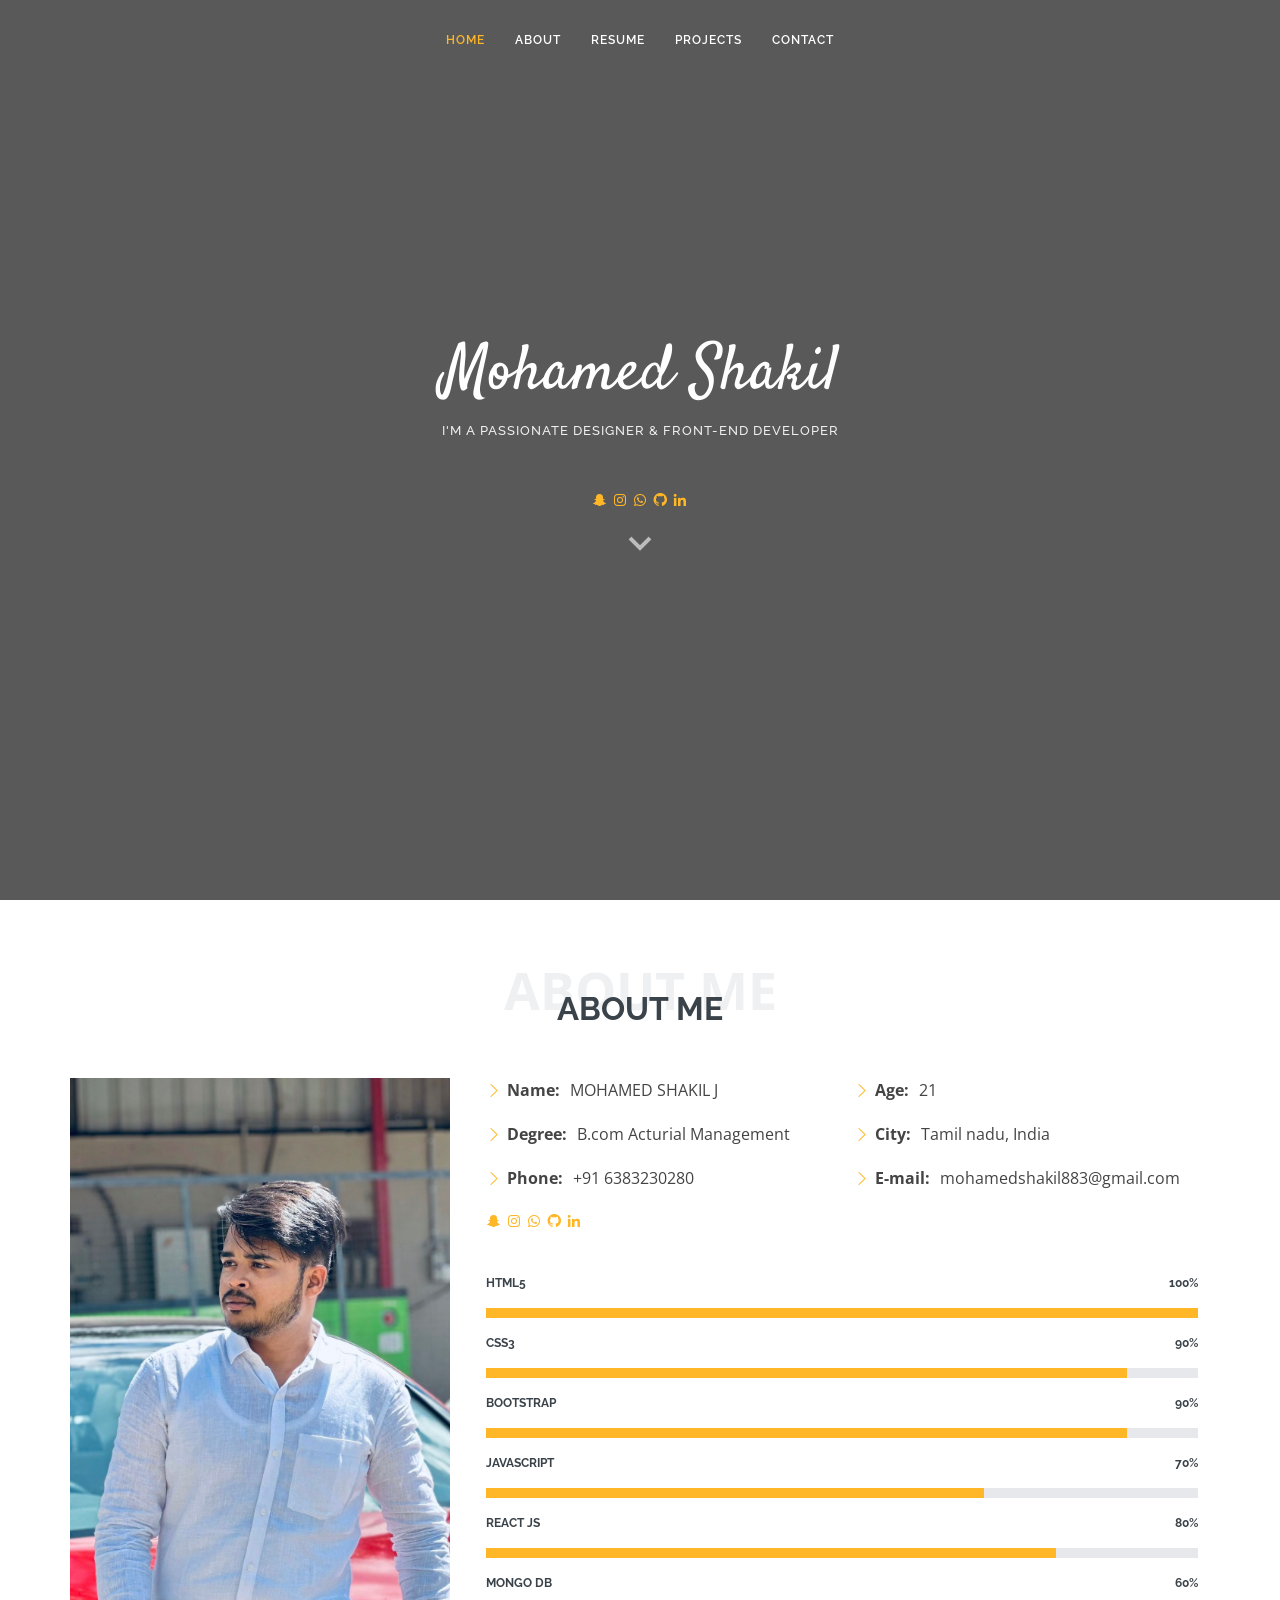
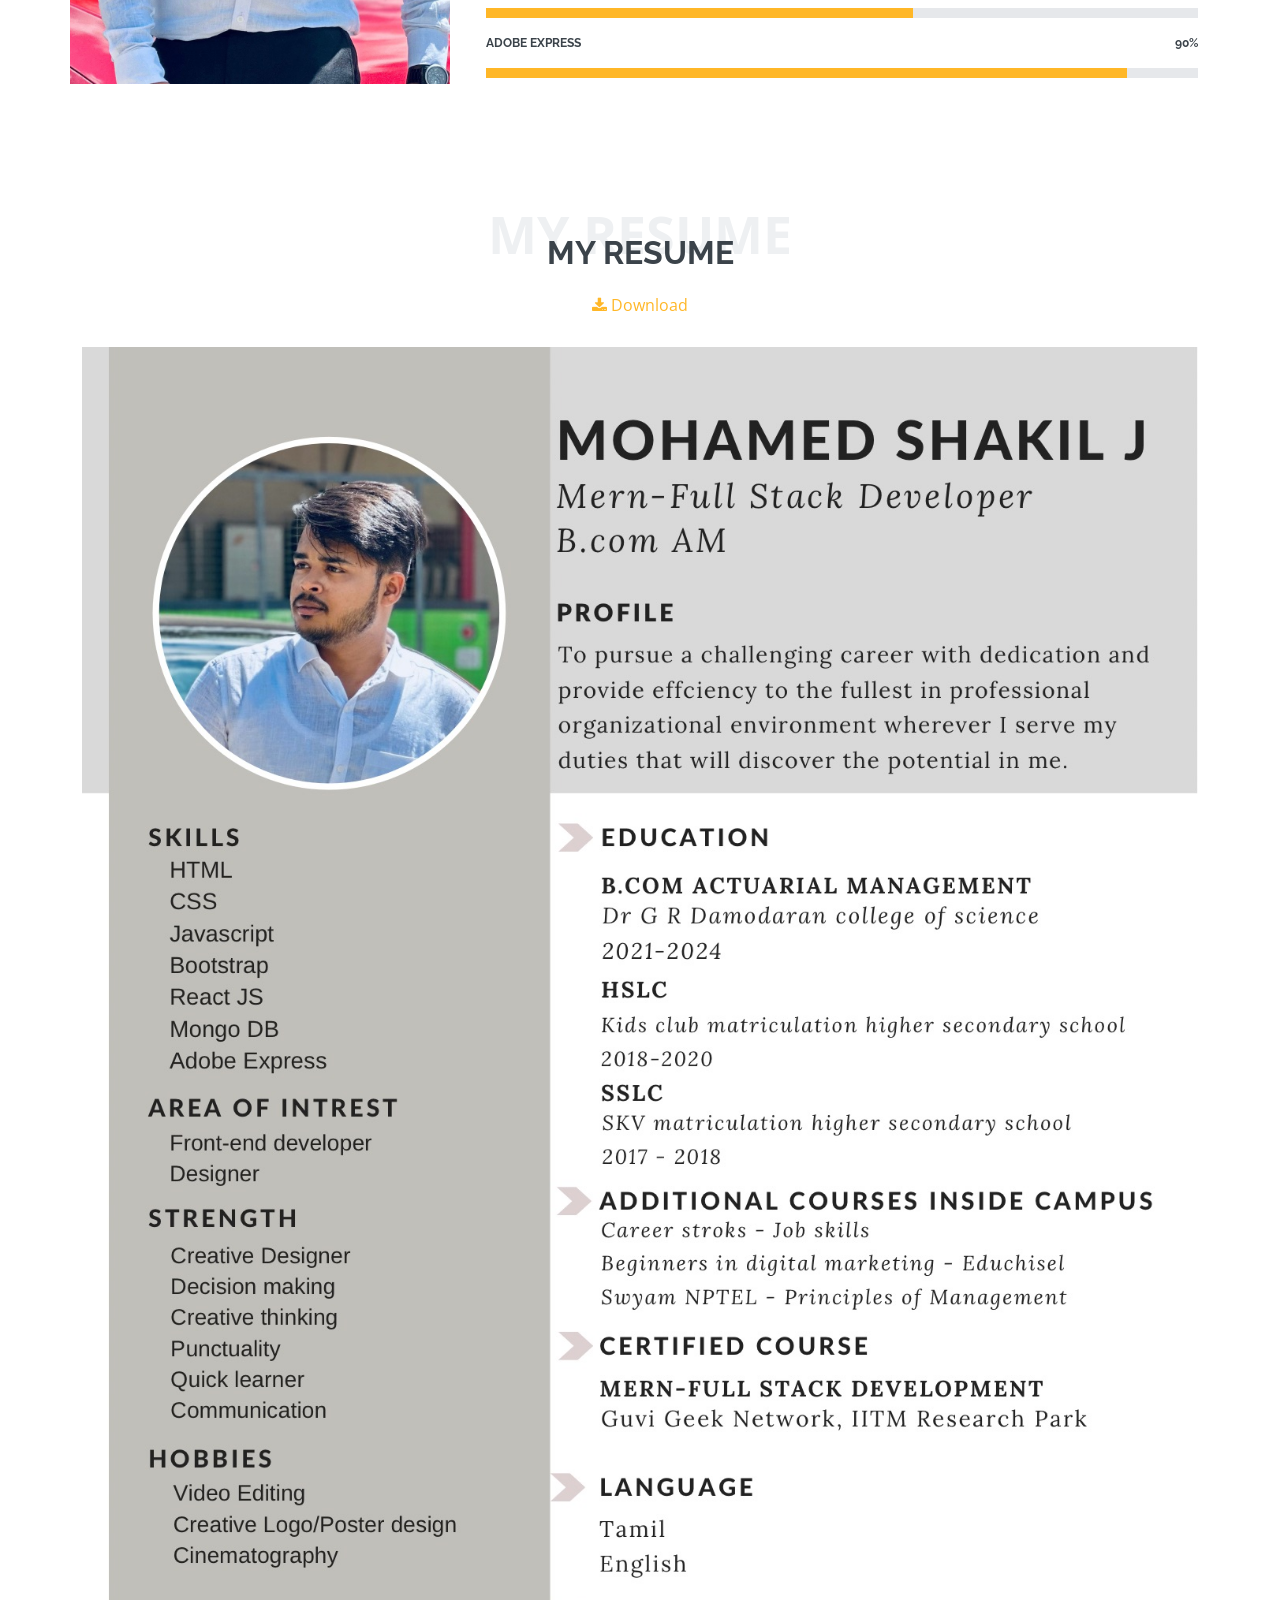
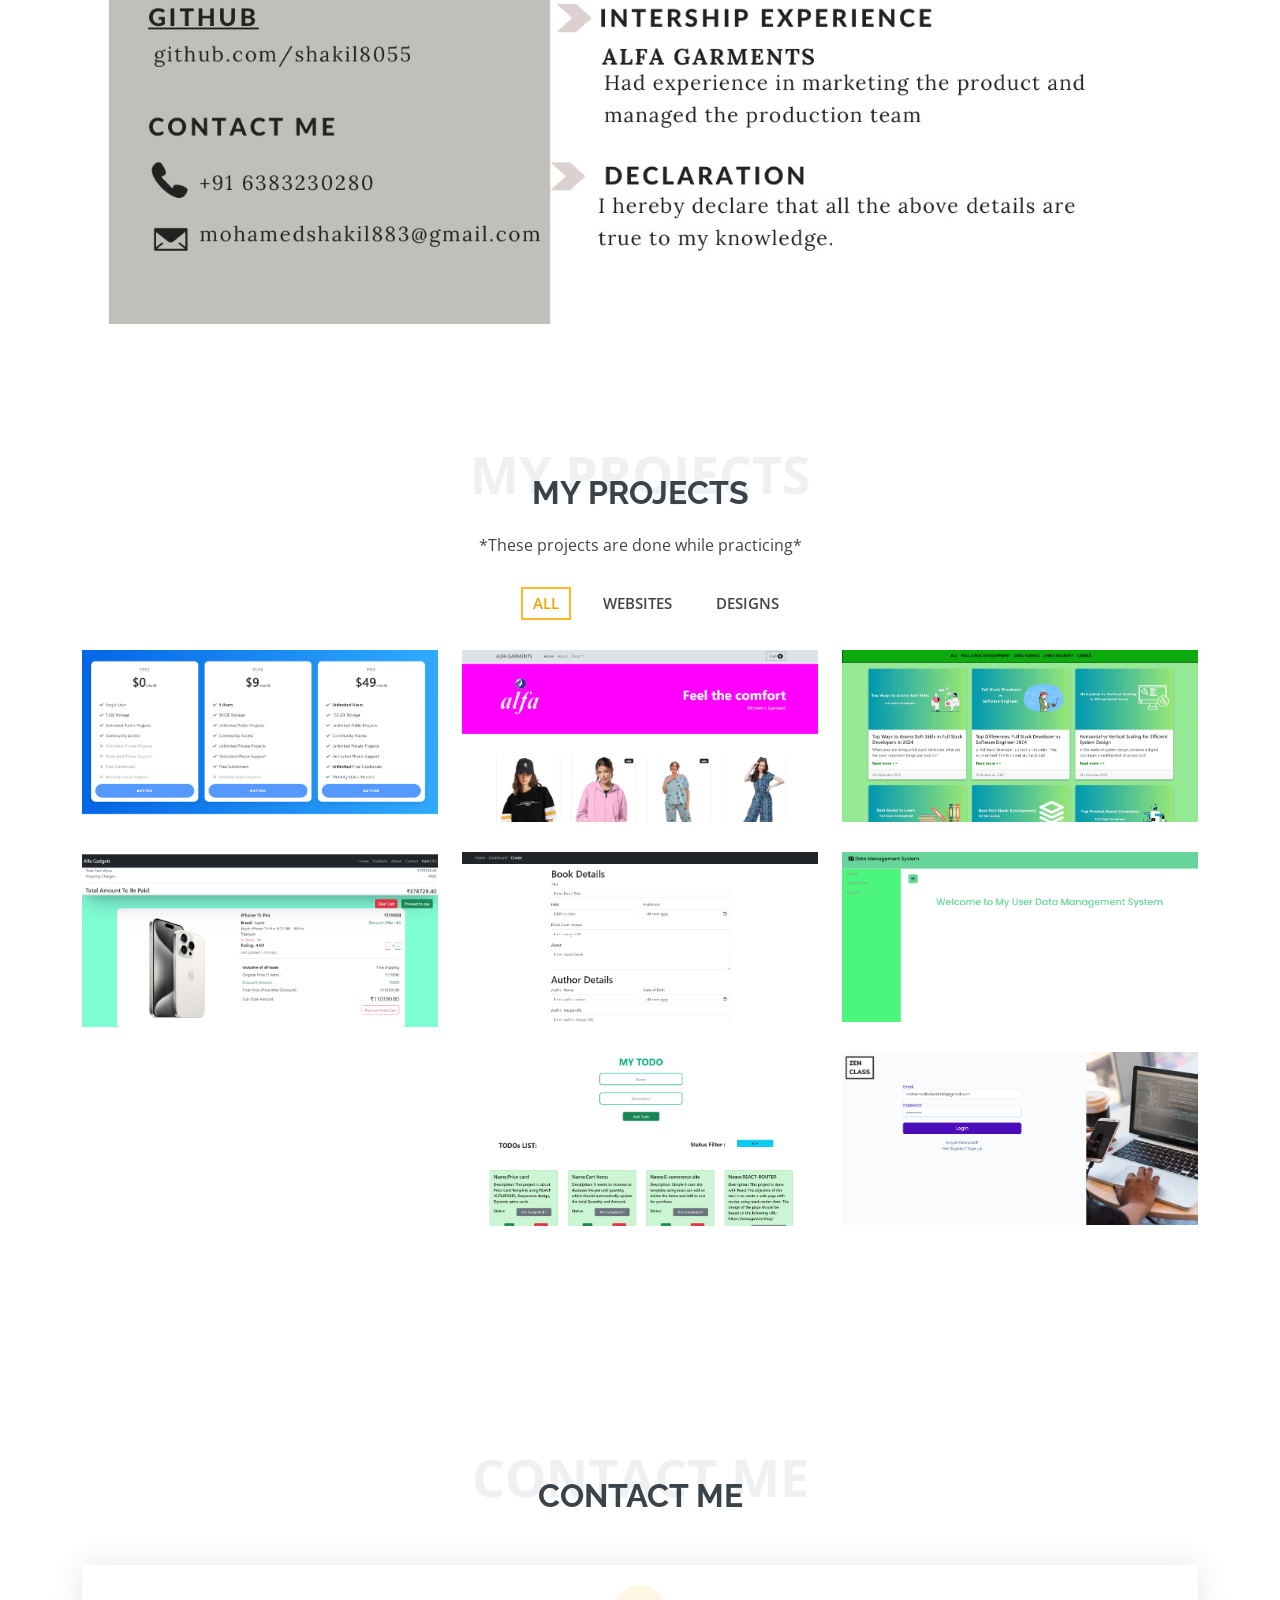
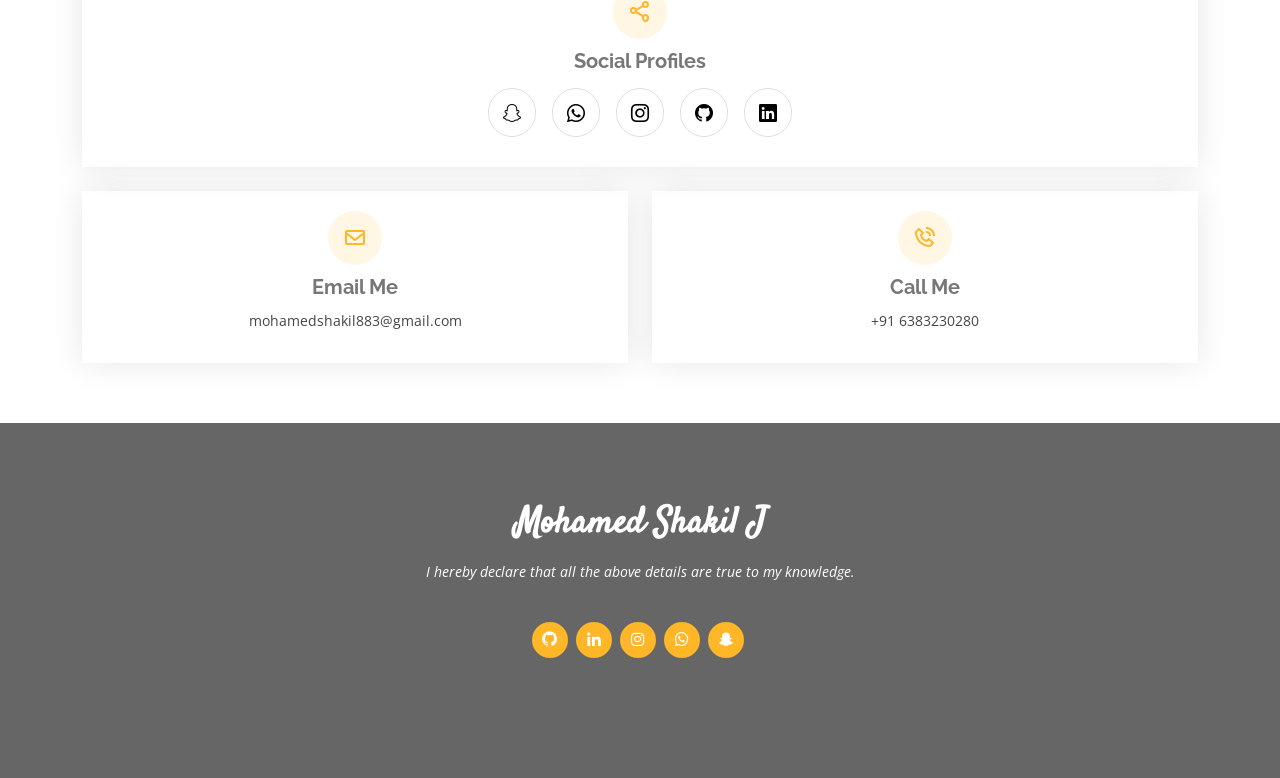
==== commit 1671f7b6: "commit" ====
--- a/index.html
+++ b/index.html
@@ -6,6 +6,7 @@
   <meta content="width=device-width, initial-scale=1.0" name="viewport">
 
   <title>MOHAMED SHAKIL J</title>
+  <link rel="icon" href="https://encrypted-tbn0.gstatic.com/images?q=tbn:ANd9GcR5SCkwo9Zc7a8NM7-r6gC7aZJuvH_NLr2i-VvoOmDi8DpXja7RkO1ETqhKJxGQJ1InH4k&usqp=CAU">
   <meta content="" name="description">
   <meta content="" name="keywords">
   
@@ -185,17 +186,14 @@
         <div class="section-title">
           <span>My PROJECTS</span>
           <h2>My PROJECTS</h2>
-          <p>*These projects are done while parcticing *</p>
-        </div>
-
+          <p>*These projects are done while practicing*</p>
+        </div>
         <ul id="portfolio-flters" class="d-flex justify-content-center">
           <li data-filter="*" class="filter-active">All</li>
           <li data-filter=".filter-app">WEBSITES</li>
           <li data-filter=".filter-card">DESIGNS</li>
         </ul>
-
         <div class="row portfolio-container">
-
           <div class="col-lg-4 col-md-6 portfolio-item filter-app">
             <div class="portfolio-img"><img src="./assets/img/projects/Price-card.png" class="img-fluid" alt=""></div>
             <div class="portfolio-info">
@@ -351,7 +349,7 @@
 
         <div class="row">
 
-          <div class="col-lg-6">
+          <div class="col-lg-12">
 
             <div class="row">
               <div class="col-md-12">
@@ -385,31 +383,6 @@
 
           </div>
 
-          <div class="col-lg-6">
-            <form action="forms/contact.php" method="post" role="form" class="php-email-form">
-              <div class="row">
-                <div class="col-md-6 form-group">
-                  <input type="text" name="name" class="form-control" id="name" placeholder="Your Name" required>
-                </div>
-                <div class="col-md-6 form-group mt-3 mt-md-0">
-                  <input type="email" class="form-control" name="email" id="email" placeholder="Your Email" required>
-                </div>
-              </div>
-              <div class="form-group mt-3">
-                <input type="text" class="form-control" name="subject" id="subject" placeholder="Subject" required>
-              </div>
-              <div class="form-group mt-3">
-                <textarea class="form-control" name="message" rows="6" placeholder="Message" required></textarea>
-              </div>
-              <div class="my-3">
-                <div class="loading">Loading</div>
-                <div class="error-message"></div>
-                <div class="sent-message">Your message has been sent. Thank you!</div>
-              </div>
-              <div class="text-center"><button type="submit">Send Message</button></div>
-            </form>
-          </div>
-
         </div>
 
       </div>
@@ -427,6 +400,7 @@
         <a href="https://www.linkedin.com/in/mohamed-shakil-3260b3309/" class="linkedin"><i class="bx bxl-linkedin"></i></a>
         <a href="https://www.instagram.com/mdshakiill/" class="instagram"><i class="bx bxl-instagram"></i></a>
         <a href="https://wa.me/+916383230280" class="whatsapp"><i class="bx bxl-whatsapp"></i></a>
+        <a href="https://snapchat.com/t/cW3NzgZ7" class="whatsapp"><i class="bx bxl-snapchat"></i></a>
         
       </div>
       
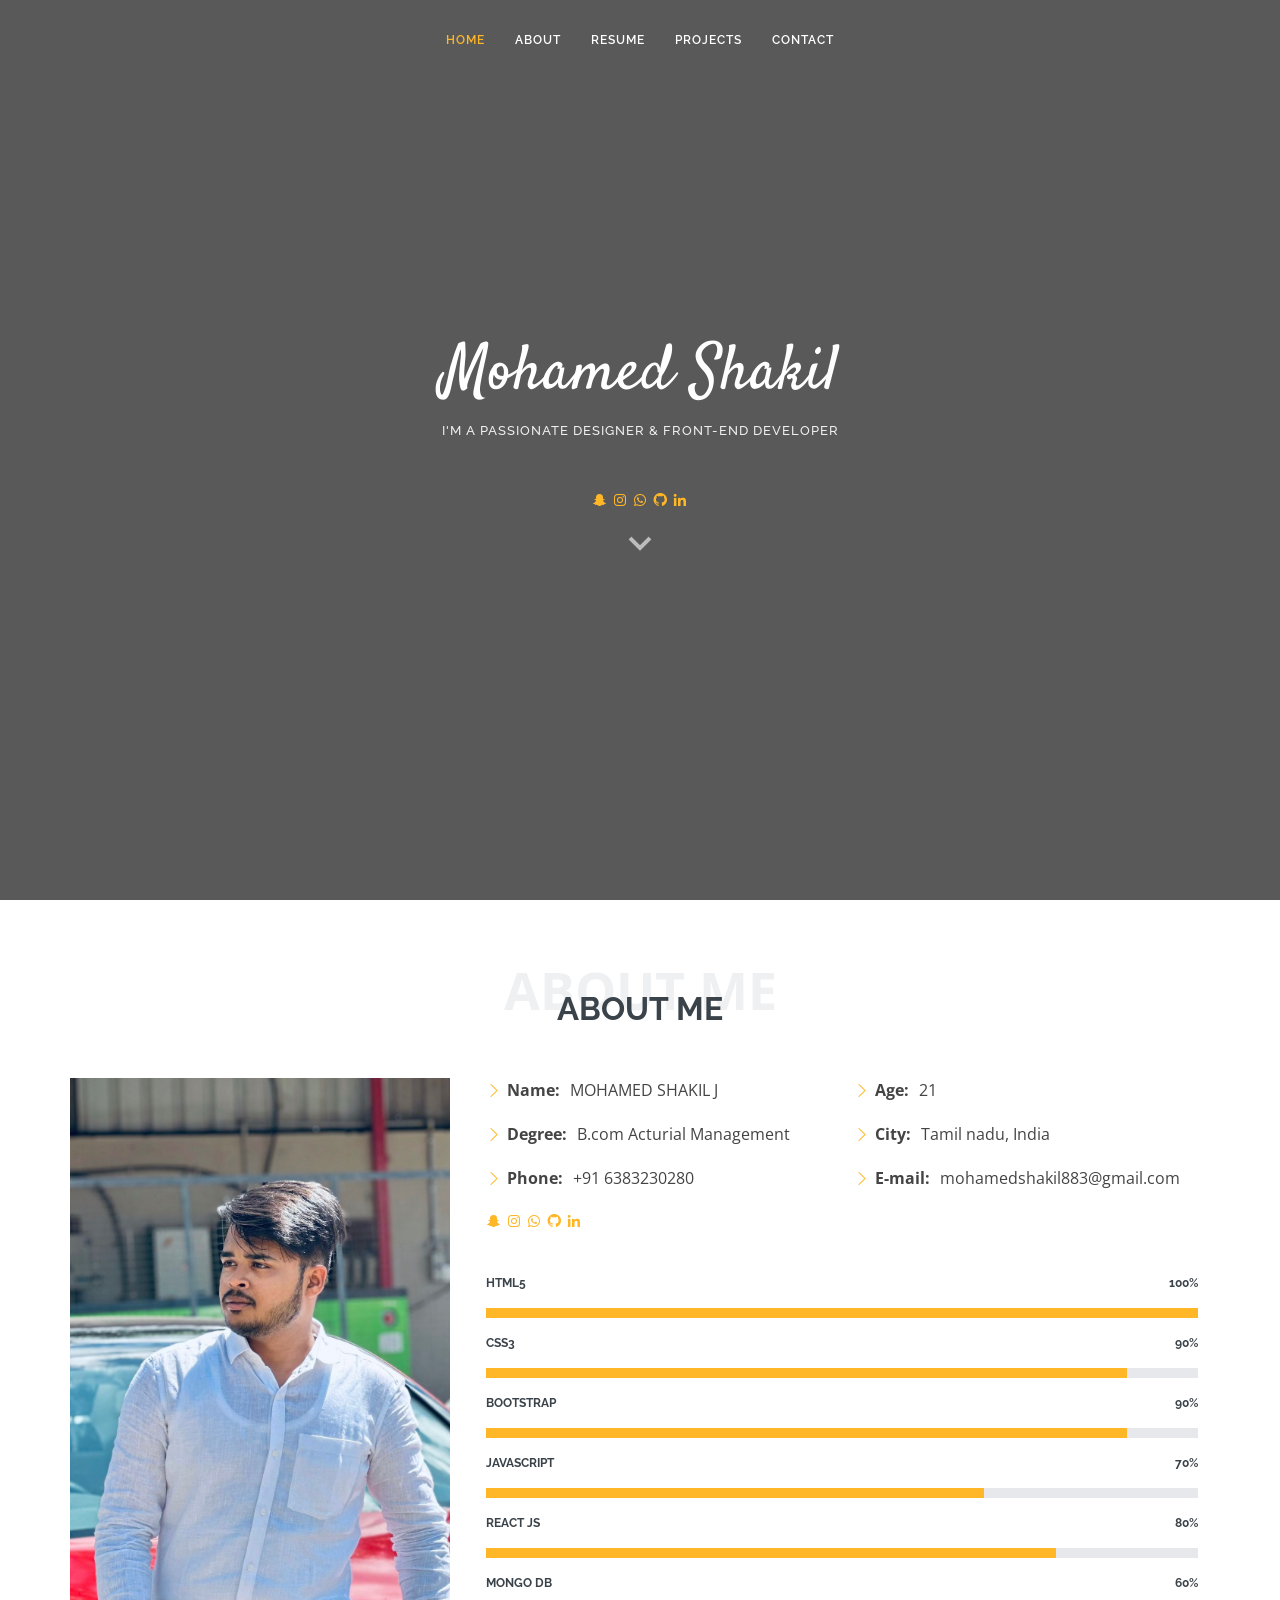
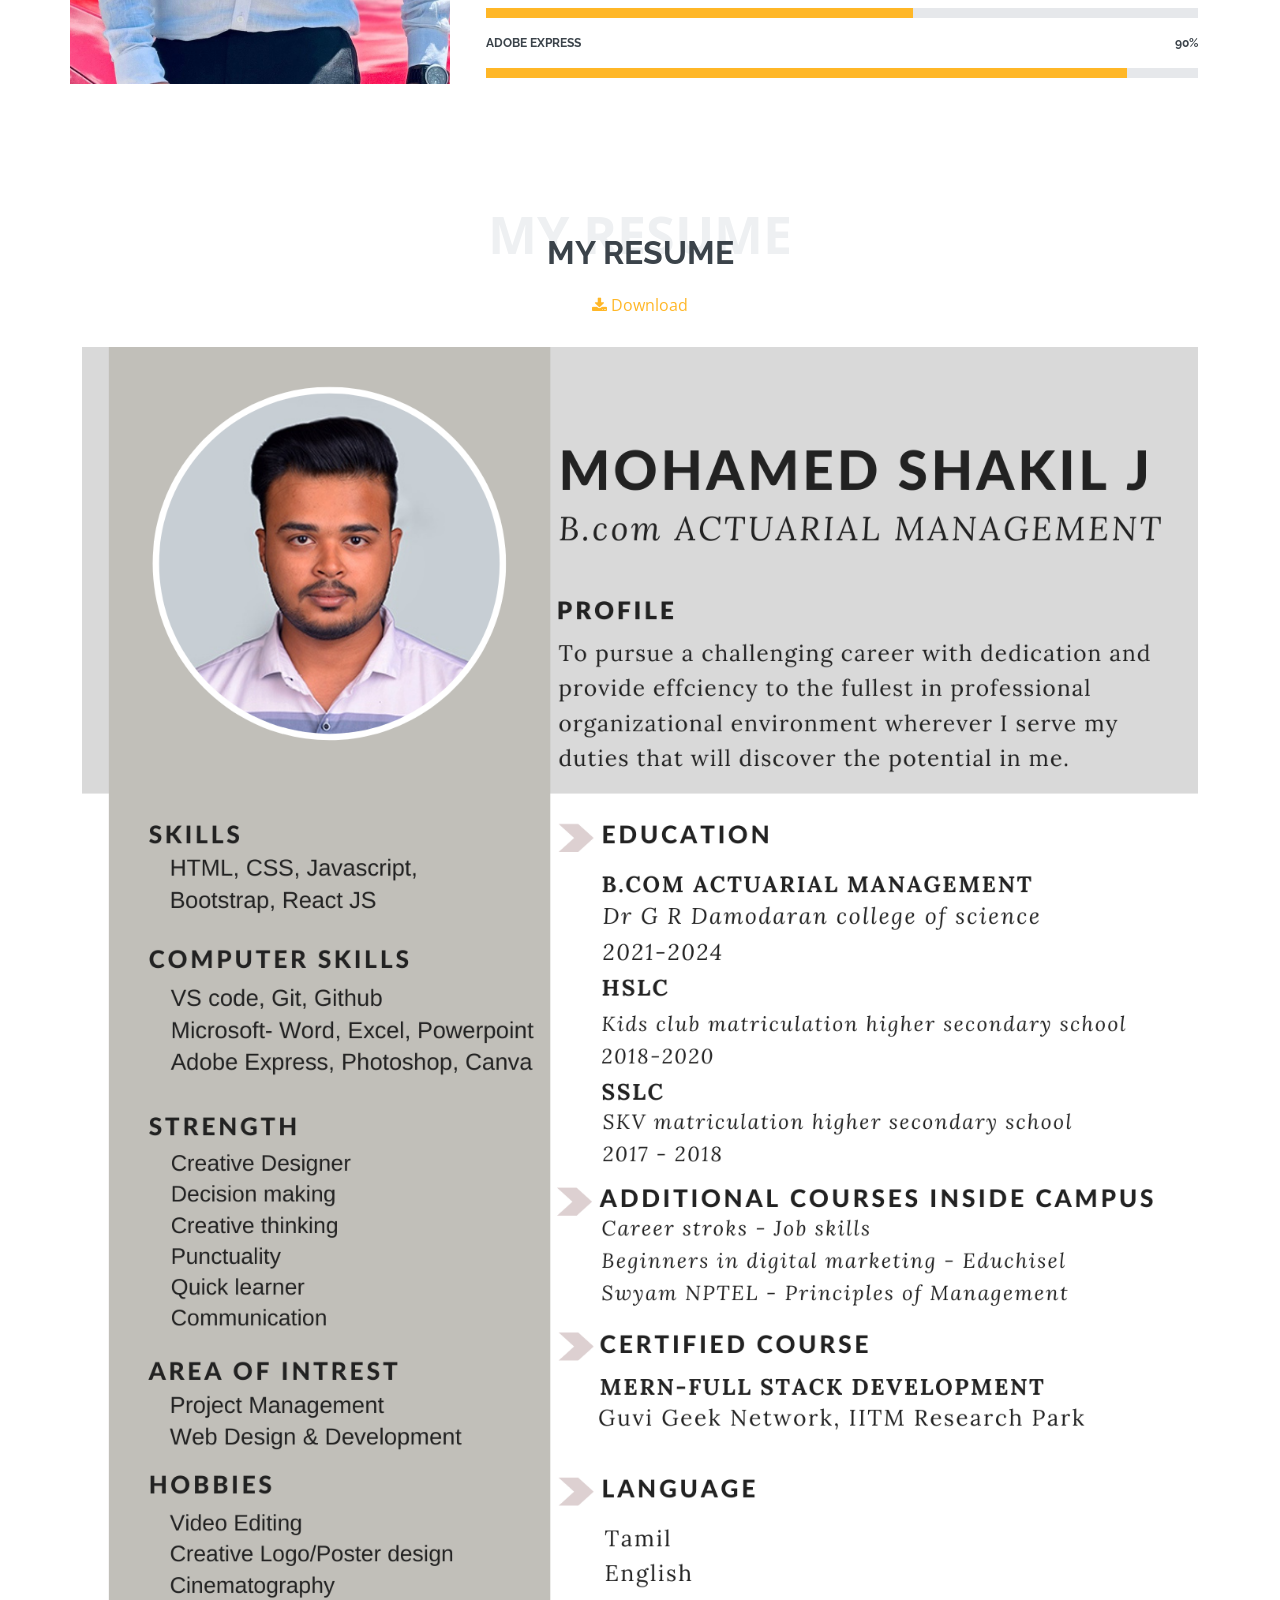
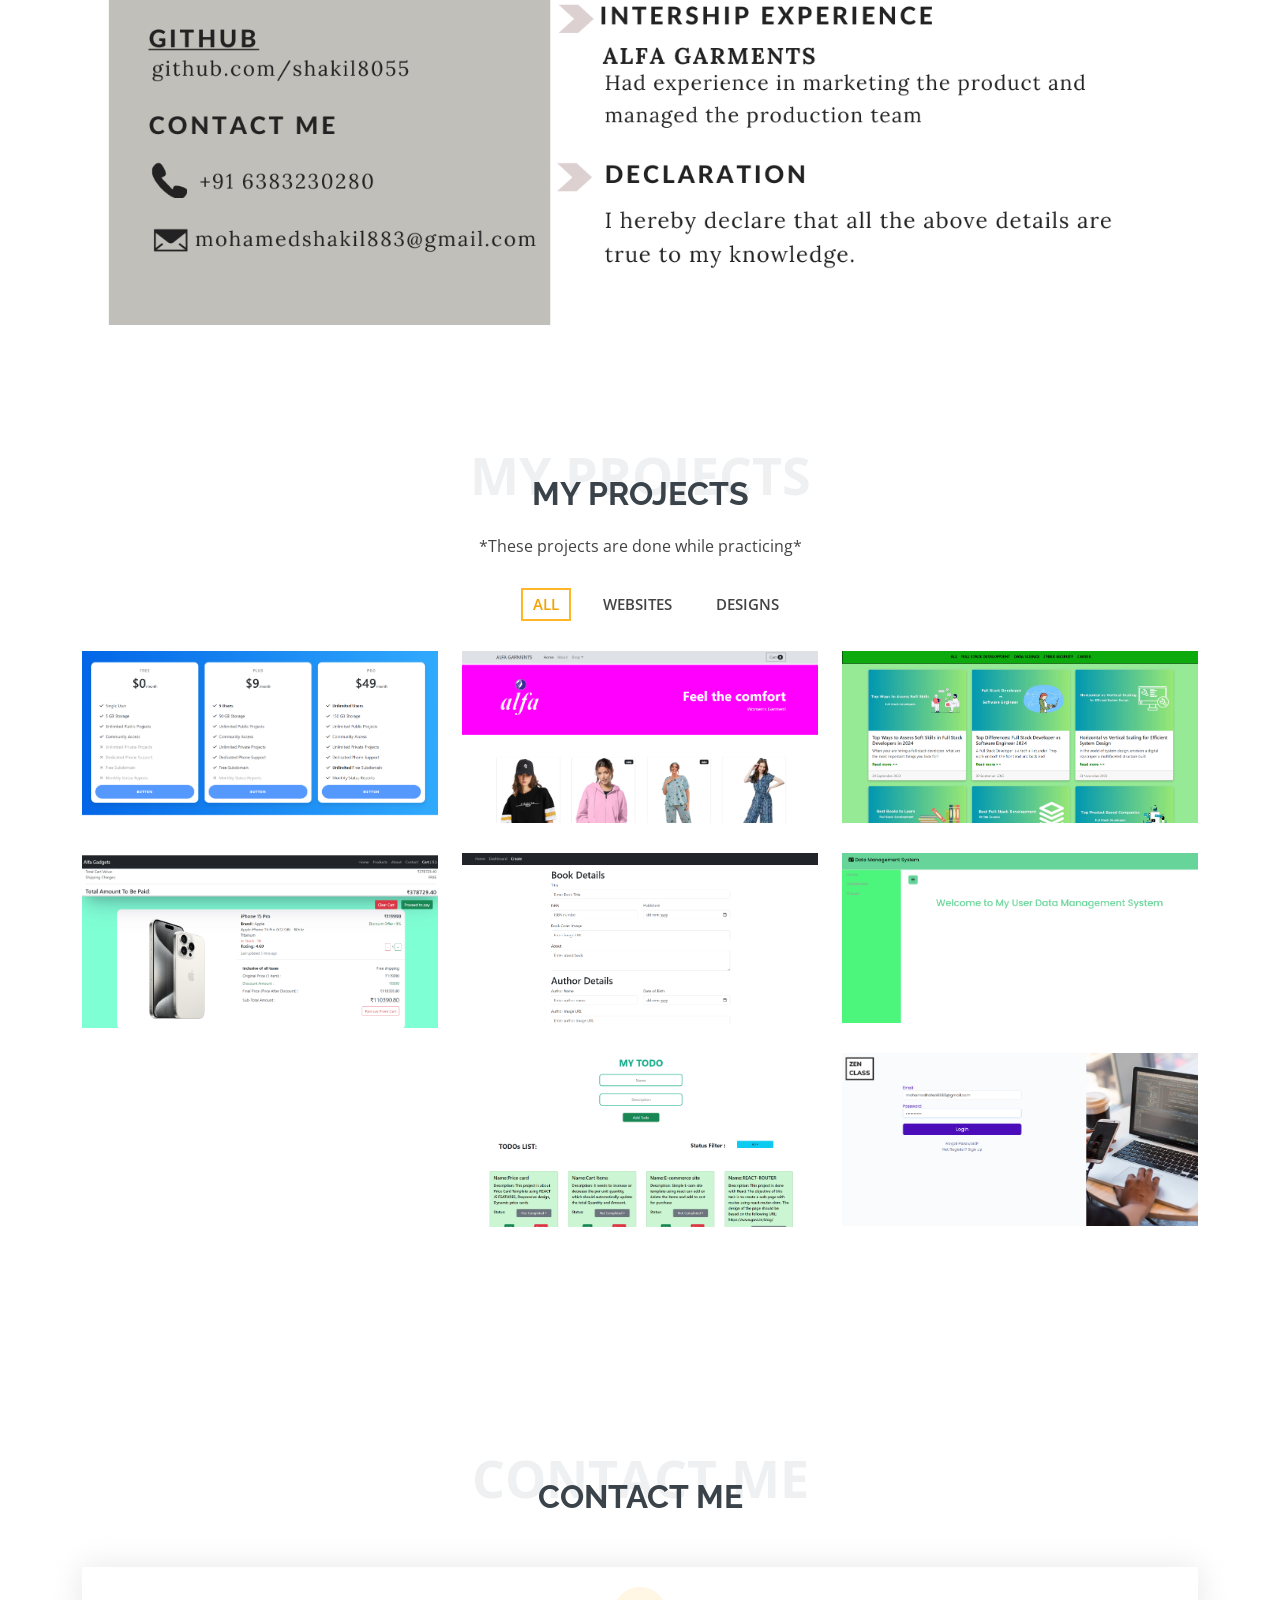
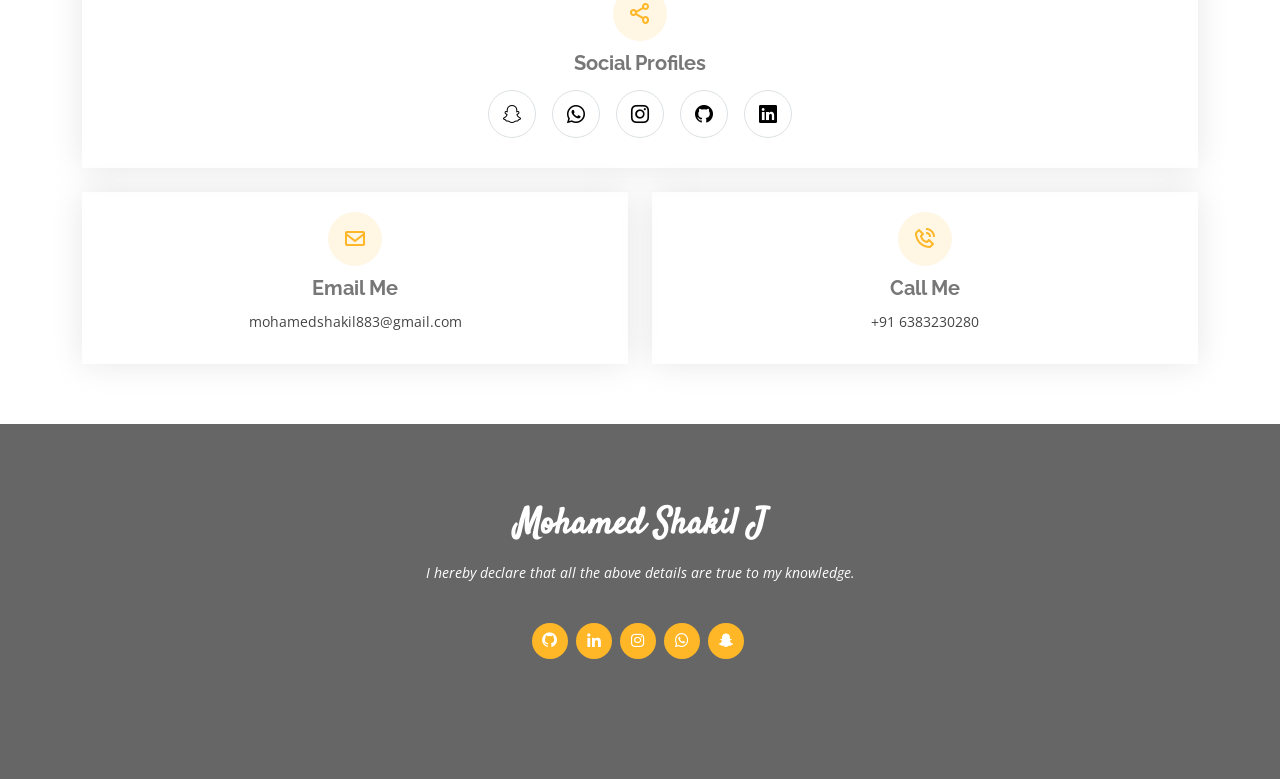
==== commit a7551d7c: "commit" ====
--- a/index.html
+++ b/index.html
@@ -166,14 +166,14 @@
         <div class="section-title">
           <span>My Resume</span>
           <h2>My Resume</h2>
-          <a download href="./assets/img/RESUME.jpg"> <i class="fa fa-download"></i> Download</a>
+          <a download href="./assets/img/RESUME.PNG"> <i class="fa fa-download"></i> Download</a>
         </div>
 
         <div class="row">
           
             
            
-        <img src="./assets/img/RESUME.jpg">
+        <img src="./assets/img/RESUME.PNG">
       </div>
     </section><!-- End My Resume Section -->
 
